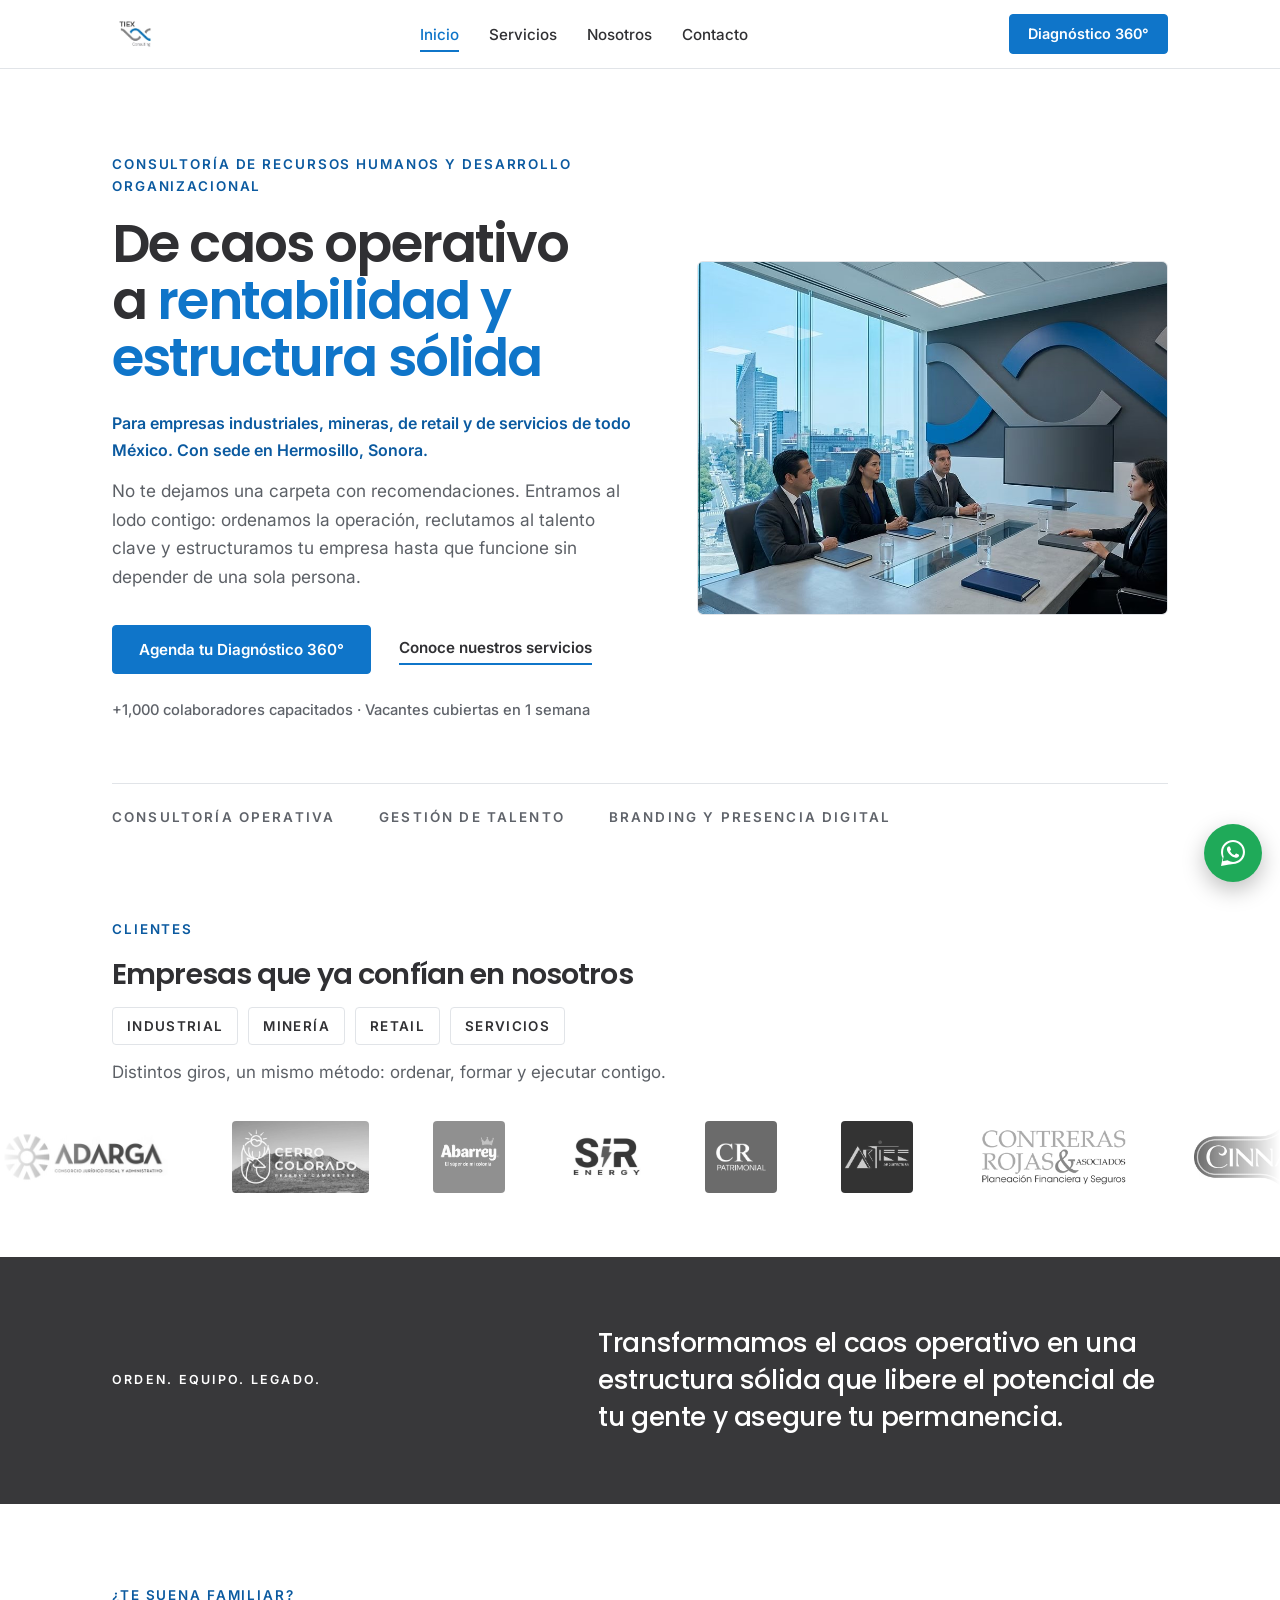
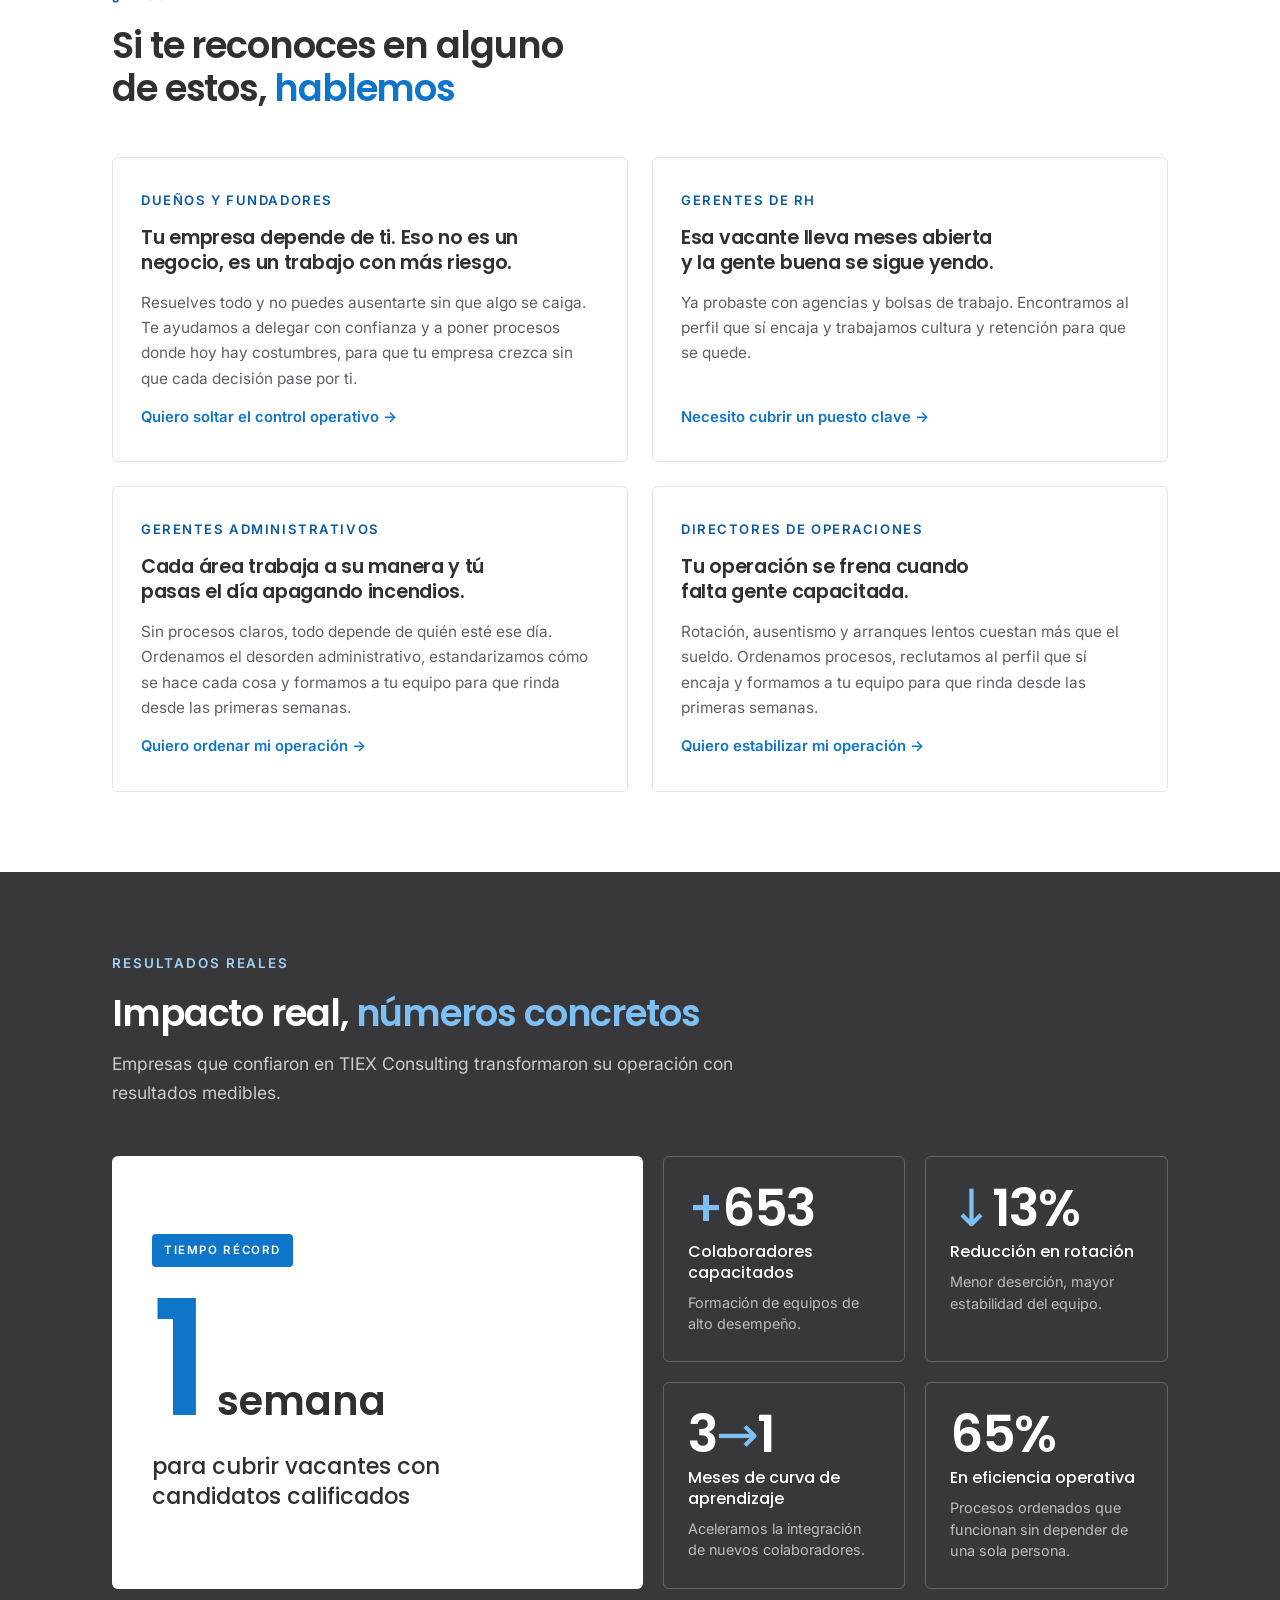
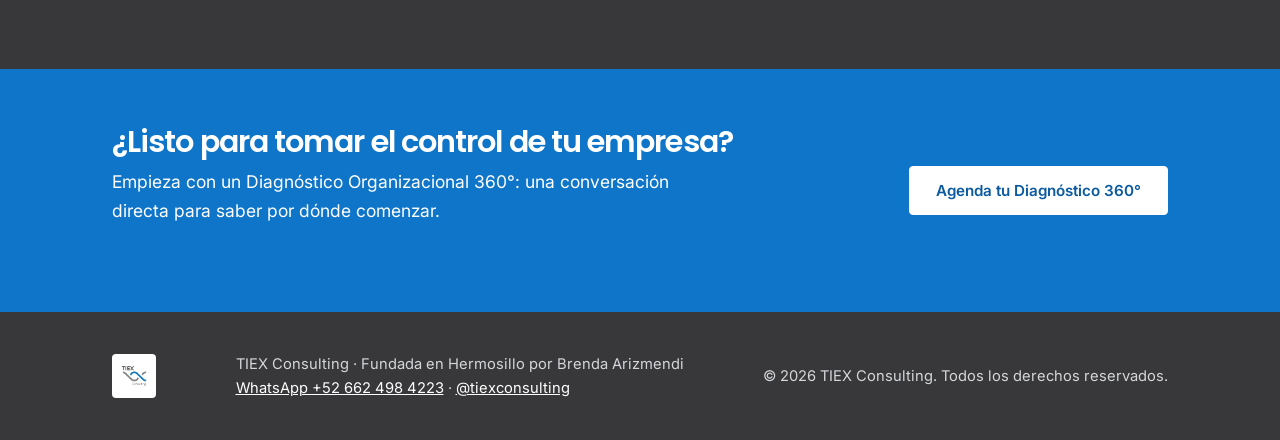
==== index.html @ 9720927c "Add files via upload" ====
<!doctype html>
<html lang="es-MX">
<head>
<meta charset="utf-8">
<meta name="viewport" content="width=device-width, initial-scale=1">
<title>Consultoría de Recursos Humanos y Desarrollo Organizacional en Hermosillo | TIEX Consulting</title>
<meta name="description" content="Consultoría en Hermosillo, Sonora: reclutamiento y selección de personal, capacitación, NOM-035 y STPS, y orden operativo. Agenda tu Diagnóstico Organizacional 360°.">
<meta name="theme-color" content="#0f75c9">
<meta property="og:title" content="Consultoría de Recursos Humanos y Desarrollo Organizacional en Hermosillo | TIEX Consulting">
<meta property="og:description" content="Consultoría en Hermosillo, Sonora: reclutamiento y selección de personal, capacitación, NOM-035 y STPS, y orden operativo. Agenda tu Diagnóstico Organizacional 360°.">
<meta property="og:type" content="website">
<meta property="og:image" content="assets/hero.jpg">
<script type="application/ld+json">{"@context": "https://schema.org", "@graph": [{"@type": "ProfessionalService", "name": "TIEX Consulting", "description": "Consultoría de recursos humanos y desarrollo organizacional: reclutamiento y selección de personal, capacitación, cumplimiento STPS y NOM-035, y orden operativo.", "telephone": "+526624984223", "image": "assets/hero.jpg", "address": {"@type": "PostalAddress", "addressLocality": "Hermosillo", "addressRegion": "Sonora", "addressCountry": "MX"}, "areaServed": {"@type": "Country", "name": "México"}, "founder": {"@type": "Person", "name": "Brenda Arizmendi"}, "sameAs": ["https://www.instagram.com/tiexconsulting/"]}]}</script>
<link rel="icon" type="image/png" href="assets/favicon.png">
<link rel="preconnect" href="https://fonts.googleapis.com">
<link rel="preconnect" href="https://fonts.gstatic.com" crossorigin>
<link href="https://fonts.googleapis.com/css2?family=Inter:wght@400;500;600&family=Poppins:wght@500;600&display=swap" rel="stylesheet">
<link rel="stylesheet" href="assets/styles.css">
</head>
<body>
<header>
  <div class="wrap nav">
    <a class="brand" href="index.html" aria-label="TIEX Consulting, inicio"><img src="assets/logo.png" alt="TIEX Consulting" width="50" height="50"></a>
    <ul id="menu">
      <li><a href="index.html" aria-current="page">Inicio</a></li>
      <li><a href="servicios.html">Servicios</a></li>
      <li><a href="nosotros.html">Nosotros</a></li>
      <li><a href="contacto.html">Contacto</a></li>
    </ul>
    <a class="btn btn-primary btn-sm" href="servicios.html#diagnostico">Diagnóstico 360°</a>
    <button class="menu-btn" id="menuBtn" aria-label="Abrir menú" aria-expanded="false" aria-controls="menu"><span></span><span></span><span></span></button>
  </div>
</header>

<main>
<section class="hero" aria-labelledby="h-hero">
  <div class="wrap hero-grid">
    <div class="hero-copy reveal">
      <span class="eyebrow">Consultoría de Recursos Humanos y desarrollo organizacional</span>
      <h1 id="h-hero">De caos operativo a <span class="blue">rentabilidad y estructura sólida</span></h1>
      <p class="hero-for">Para empresas industriales, mineras, de retail y de servicios de todo México. Con sede en Hermosillo, Sonora.</p>
      <p class="sub">No te dejamos una carpeta con recomendaciones. Entramos al lodo contigo: ordenamos la operación, reclutamos al talento clave y estructuramos tu empresa hasta que funcione sin depender de una sola persona.</p>
      <div class="hero-actions">
        <a class="btn btn-primary" href="contacto.html">Agenda tu Diagnóstico 360°</a>
        <a class="link" href="servicios.html">Conoce nuestros servicios</a>
      </div>
      <p class="hero-note">+1,000 colaboradores capacitados · Vacantes cubiertas en 1 semana</p>
    </div>
    <div class="hero-img reveal"><img src="assets/hero.jpg" alt="Equipo directivo en una sala de juntas con el logotipo de TIEX en la pared" width="1200" height="900" fetchpriority="high"></div>
  </div>
  <div class="wrap">
    <ul class="hero-tabs" aria-label="Áreas de trabajo"><li>Consultoría operativa</li><li>Gestión de talento</li><li>Branding y presencia digital</li></ul>
  </div>
</section>

<section class="clients" id="proyectos" aria-labelledby="h-clients">
  <div class="wrap">
    <div class="section-head reveal"><span class="eyebrow">Clientes</span><h2 id="h-clients">Empresas que ya confían en nosotros</h2><ul class="sectors" aria-label="Giros que atendemos"><li>Industrial</li><li>Minería</li><li>Retail</li><li>Servicios</li></ul><p class="lead">Distintos giros, un mismo método: ordenar, formar y ejecutar contigo.</p></div>
  </div>
  <div class="marquee reveal" aria-label="Logotipos de clientes">
    <div class="track">
      <!-- grupo 1 -->
      <img src="assets/cliente-adarga.png" alt="Adarga, Consorcio Jurídico Fiscal y Administrativo" loading="lazy">
      <img src="assets/cliente-cerro-colorado.jpg" alt="Cerro Colorado, Reserva Campestre" loading="lazy">
      <img src="assets/cliente-abarrey.png" alt="Abarrey, el súper de mi colonia" loading="lazy">
      <img src="assets/cliente-sir-energy.png" alt="SIR Energy" loading="lazy">
      <img src="assets/cliente-cr-patrimonial.jpg" alt="CR Patrimonial" loading="lazy">
      <img src="assets/cliente-artee.png" alt="Artee Arquitectura" loading="lazy">
      <img src="assets/cliente-contreras-rojas.png" alt="Contreras Rojas & Asociados" loading="lazy">
      <img src="assets/cliente-cinnabon.png" alt="Cinnabon" loading="lazy">
      <img src="assets/cliente-lyf-ingenieria.png" alt="LYF Ingeniería" loading="lazy">
      <img src="assets/cliente-kio-spa.png" alt="Kio Spa, Salud y Belleza" loading="lazy">
      <img src="assets/cliente-coparmex.png" alt="Coparmex" loading="lazy">
      <img src="assets/cliente-medy-co.jpg" alt="Medy Co., suministros de medicina estética" loading="lazy">
      <img src="assets/cliente-calote.png" alt="Calote Ferretería" loading="lazy">
      <img src="assets/cliente-reaclima.png" alt="Reaclima" loading="lazy">
      <!-- grupo 2 (repetido para el desplazamiento continuo) -->
      <img src="assets/cliente-adarga.png" alt="" aria-hidden="true" loading="lazy">
      <img src="assets/cliente-cerro-colorado.jpg" alt="" aria-hidden="true" loading="lazy">
      <img src="assets/cliente-abarrey.png" alt="" aria-hidden="true" loading="lazy">
      <img src="assets/cliente-sir-energy.png" alt="" aria-hidden="true" loading="lazy">
      <img src="assets/cliente-cr-patrimonial.jpg" alt="" aria-hidden="true" loading="lazy">
      <img src="assets/cliente-artee.png" alt="" aria-hidden="true" loading="lazy">
      <img src="assets/cliente-contreras-rojas.png" alt="" aria-hidden="true" loading="lazy">
      <img src="assets/cliente-cinnabon.png" alt="" aria-hidden="true" loading="lazy">
      <img src="assets/cliente-lyf-ingenieria.png" alt="" aria-hidden="true" loading="lazy">
      <img src="assets/cliente-kio-spa.png" alt="" aria-hidden="true" loading="lazy">
      <img src="assets/cliente-coparmex.png" alt="" aria-hidden="true" loading="lazy">
      <img src="assets/cliente-medy-co.jpg" alt="" aria-hidden="true" loading="lazy">
      <img src="assets/cliente-calote.png" alt="" aria-hidden="true" loading="lazy">
      <img src="assets/cliente-reaclima.png" alt="" aria-hidden="true" loading="lazy">
    </div>
  </div>
</section>

<section class="band" aria-label="Propuesta">
  <div class="wrap band-grid reveal">
    <span class="band-label">Orden. Equipo. Legado.</span>
    <p>Transformamos el caos operativo en una estructura sólida que libere el potencial de tu gente y asegure tu permanencia.</p>
  </div>
</section>

<section class="interest" id="perfiles" aria-labelledby="h-int">
  <div class="wrap">
    <div class="section-head reveal">
      <span class="eyebrow">¿Te suena familiar?</span>
      <h2 id="h-int">Si te reconoces en alguno de estos, <span class="blue">hablemos</span></h2>
    </div>
    <div class="persona-grid">
      <article class="persona reveal">
        <span class="tag">Dueños y fundadores</span>
        <h3>Tu empresa depende de ti. Eso no es un negocio, es un trabajo con más riesgo.</h3>
        <p>Resuelves todo y no puedes ausentarte sin que algo se caiga. Te ayudamos a delegar con confianza y a poner procesos donde hoy hay costumbres, para que tu empresa crezca sin que cada decisión pase por ti.</p>
        <a class="more" href="contacto.html">Quiero soltar el control operativo <span aria-hidden="true">→</span></a>
      </article>
      <article class="persona reveal">
        <span class="tag">Gerentes de RH</span>
        <h3>Esa vacante lleva meses abierta y la gente buena se sigue yendo.</h3>
        <p>Ya probaste con agencias y bolsas de trabajo. Encontramos al perfil que sí encaja y trabajamos cultura y retención para que se quede.</p>
        <a class="more" href="contacto.html">Necesito cubrir un puesto clave <span aria-hidden="true">→</span></a>
      </article>
      <article class="persona reveal">
        <span class="tag">Gerentes administrativos</span>
        <h3>Cada área trabaja a su manera y tú pasas el día apagando incendios.</h3>
        <p>Sin procesos claros, todo depende de quién esté ese día. Ordenamos el desorden administrativo, estandarizamos cómo se hace cada cosa y formamos a tu equipo para que rinda desde las primeras semanas.</p>
        <a class="more" href="contacto.html">Quiero ordenar mi operación <span aria-hidden="true">→</span></a>
      </article>
      <article class="persona reveal">
        <span class="tag">Directores de operaciones</span>
        <h3>Tu operación se frena cuando falta gente capacitada.</h3>
        <p>Rotación, ausentismo y arranques lentos cuestan más que el sueldo. Ordenamos procesos, reclutamos al perfil que sí encaja y formamos a tu equipo para que rinda desde las primeras semanas.</p>
        <a class="more" href="contacto.html">Quiero estabilizar mi operación <span aria-hidden="true">→</span></a>
      </article>
    </div>
  </div>
</section>

<section class="impact" id="resultados" aria-labelledby="h-res">
  <div class="wrap">
    <div class="section-head reveal">
      <span class="eyebrow">Resultados reales</span>
      <h2 id="h-res">Impacto real, <span class="hl">números concretos</span></h2>
      <p>Empresas que confiaron en TIEX Consulting transformaron su operación con resultados medibles.</p>
    </div>
    <div class="impact-grid">
      <article class="kpi-hero reveal">
        <span class="badge">Tiempo récord</span>
        <div class="kpi-big"><span class="n">1</span><span class="u">semana</span></div>
        <p class="kpi-lbl">para cubrir vacantes con candidatos calificados</p>
      </article>
      <div class="kpi-side">
        <article class="kpi reveal"><div class="num"><span class="pre" aria-hidden="true">+</span><span class="count" data-to="1000" data-sep="1">1,000</span></div><div class="lbl">Colaboradores capacitados</div><div class="sub">Formación de equipos de alto desempeño.</div></article>
        <article class="kpi reveal"><div class="num"><span class="pre" aria-hidden="true">↓</span><span class="count" data-to="20">20</span>%</div><div class="lbl">Reducción en rotación</div><div class="sub">Menor deserción, mayor estabilidad del equipo.</div></article>
        <article class="kpi reveal"><div class="num">3<span class="pre" aria-hidden="true">→</span>1</div><div class="lbl">Meses de curva de aprendizaje</div><div class="sub">Aceleramos la integración de nuevos colaboradores.</div></article>
        <article class="kpi reveal"><div class="num"><span class="count" data-to="100">100</span>%</div><div class="lbl">En eficiencia operativa</div><div class="sub">Procesos ordenados que funcionan sin depender de una sola persona.</div></article>
      </div>
    </div>
  </div>
</section>

<!-- CIERRE -->
<section class="cta cta-strip" aria-labelledby="h-strip">
  <div class="wrap">
    <div><h2 id="h-strip">¿Listo para tomar el control de tu empresa?</h2><p>Empieza con un Diagnóstico Organizacional 360°: una conversación directa para saber por dónde comenzar.</p></div>
    <a class="btn" href="contacto.html">Agenda tu Diagnóstico 360°</a>
  </div>
</section>

</main>

<footer class="site">
  <div class="wrap foot">
    <img src="assets/logo.png" alt="TIEX Consulting" width="46" height="46">
    <p>TIEX Consulting · Fundada en Hermosillo por Brenda Arizmendi<br><a href="https://wa.me/526624984223?text=Hola%2C%20me%20gustar%C3%ADa%20agendar%20un%20Diagn%C3%B3stico%20Organizacional%20360%C2%B0%20para%20mi%20empresa." target="_blank" rel="noopener">WhatsApp +52 662 498 4223</a> · <a href="https://www.instagram.com/tiexconsulting/" target="_blank" rel="noopener">@tiexconsulting</a></p>
    <p>© <span id="yr">2026</span> TIEX Consulting. Todos los derechos reservados.</p>
  </div>
</footer>
<a class="wa-fab" href="https://wa.me/526624984223?text=Hola%2C%20me%20gustar%C3%ADa%20agendar%20un%20Diagn%C3%B3stico%20Organizacional%20360%C2%B0%20para%20mi%20empresa." target="_blank" rel="noopener" aria-label="Escríbenos por WhatsApp">
  <svg viewBox="0 0 32 32" aria-hidden="true"><path fill="#fff" d="M16.03 3C9.4 3 4.02 8.37 4.02 15c0 2.12.55 4.18 1.6 6L4 29l8.2-1.58A12 12 0 0 0 16.03 27C22.66 27 28 21.63 28 15S22.66 3 16.03 3Zm0 21.9c-1.8 0-3.56-.49-5.1-1.4l-.37-.22-4.87.94.98-4.74-.24-.39A9.84 9.84 0 0 1 6.1 15c0-5.46 4.46-9.9 9.93-9.9 5.46 0 9.9 4.44 9.9 9.9s-4.44 9.9-9.9 9.9Zm5.44-7.4c-.3-.15-1.77-.87-2.04-.97-.27-.1-.47-.15-.67.15-.2.3-.77.97-.94 1.17-.17.2-.35.22-.65.07-.3-.15-1.27-.47-2.42-1.5-.9-.8-1.5-1.78-1.67-2.08-.17-.3-.02-.46.13-.61.14-.13.3-.35.45-.52.15-.17.2-.3.3-.5.1-.2.05-.37-.03-.52-.07-.15-.67-1.62-.92-2.22-.24-.58-.49-.5-.67-.51h-.57c-.2 0-.52.07-.8.37-.27.3-1.04 1.02-1.04 2.48 0 1.46 1.07 2.88 1.22 3.08.15.2 2.1 3.2 5.08 4.49.71.3 1.26.49 1.7.63.71.22 1.36.19 1.87.12.57-.08 1.77-.72 2.02-1.42.25-.7.25-1.3.17-1.42-.07-.12-.27-.2-.57-.35Z"/></svg>
</a>
<script src="assets/main.js"></script>
</body>
</html>
---- assets/styles.css ----
:root{
  --blue:#0f75c9; --blue-dark:#0b5aa0; --blue-soft:#e6f2fc;
  --ink:#303033; --text:#5c6066; --muted:#5f636a;
  --charcoal:#38383a; --gray:#f2f3f3; --line:#e1e4e8; --bg:#fff;
  --radius:6px; --max:1120px;
  --head:'Poppins',system-ui,-apple-system,'Segoe UI',Roboto,sans-serif;
  --body:'Inter',system-ui,-apple-system,'Segoe UI',Roboto,sans-serif;
}
*{box-sizing:border-box}
html{scroll-behavior:smooth;scroll-padding-top:84px}
body{margin:0;font-family:var(--body);color:var(--text);background:var(--bg);line-height:1.65;font-size:17.5px;-webkit-font-smoothing:antialiased}
img{max-width:100%;display:block}
a{color:inherit}
h1,h2,h3,h4{font-family:var(--head);color:var(--ink);margin:0;line-height:1.15;font-weight:600;letter-spacing:-.025em;text-wrap:balance}
h1{font-size:clamp(2.1rem,4.4vw,3.3rem);letter-spacing:-.035em;line-height:1.08}
h2{font-size:clamp(1.65rem,3.1vw,2.3rem);letter-spacing:-.03em}
h3{font-size:1.15rem;letter-spacing:-.015em}
p{margin:0}
section{padding:80px 0}
.wrap{max-width:var(--max);margin:0 auto;padding:0 32px}
.blue{color:var(--blue)}
.eyebrow{display:block;font-size:.84rem;font-weight:600;letter-spacing:.14em;text-transform:uppercase;color:var(--blue-dark);margin-bottom:18px}
.lead{font-size:1.06rem;max-width:62ch}
.section-head{max-width:700px;margin:0 0 48px}
.section-head h2{margin-bottom:16px}
.section-head .lead,.section-head p{margin:0}
:focus-visible{outline:3px solid #7cc0f5;outline-offset:3px;border-radius:4px}

/* Buttons */
.btn{display:inline-flex;align-items:center;justify-content:center;gap:8px;font-family:var(--body);font-weight:600;font-size:.95rem;line-height:1;text-decoration:none;padding:16px 26px;border-radius:4px;border:1.5px solid var(--blue);transition:.2s;cursor:pointer}
.btn-primary{background:var(--blue);color:#fff}
.btn-primary:hover{background:var(--blue-dark);border-color:var(--blue-dark)}
.btn-outline{background:transparent;color:var(--blue)}
.btn-outline:hover{background:var(--blue);color:#fff}
.btn-sm{padding:12px 18px;font-size:.9rem}
.link{font-weight:600;font-size:.95rem;color:var(--ink);text-decoration:none;border-bottom:2px solid var(--blue);padding-bottom:3px;transition:.2s}
.link:hover{color:var(--blue)}

/* Header */
header{position:sticky;top:0;z-index:50;background:rgba(255,255,255,.96);backdrop-filter:blur(8px);border-bottom:1px solid var(--line)}
.nav{display:flex;align-items:center;justify-content:space-between;gap:24px;height:68px}
.brand img{height:46px;width:auto}
.nav ul{display:flex;gap:30px;list-style:none;margin:0;padding:0}
.nav ul a{text-decoration:none;font-size:.95rem;font-weight:500;color:var(--ink);padding:6px 0;border-bottom:2px solid transparent;transition:.2s}
.nav ul a:hover{color:var(--blue);border-color:var(--blue)}
.menu-btn{display:none;background:none;border:0;padding:8px;cursor:pointer}
.menu-btn span{display:block;width:26px;height:2px;background:var(--ink);margin:6px 0;transition:.25s}
.menu-btn[aria-expanded="true"] span:nth-child(1){transform:translateY(8px) rotate(45deg)}
.menu-btn[aria-expanded="true"] span:nth-child(2){opacity:0}
.menu-btn[aria-expanded="true"] span:nth-child(3){transform:translateY(-8px) rotate(-45deg)}

/* Hero */
.hero{position:relative;overflow:hidden;padding:0;background:#fff}
.hero::before{content:"";position:absolute;inset:0 0 0 38%;background-image:linear-gradient(rgba(15,117,201,.07) 1px,transparent 1px),linear-gradient(90deg,rgba(15,117,201,.07) 1px,transparent 1px);background-size:44px 44px;-webkit-mask-image:linear-gradient(90deg,transparent,#000 45%);mask-image:linear-gradient(90deg,transparent,#000 45%);pointer-events:none}
.hero .wrap{position:relative}
.hero-grid{display:grid;grid-template-columns:1.05fr .95fr;gap:64px;align-items:center;padding-top:84px;padding-bottom:60px}
.hero-copy h1{margin-bottom:24px}
.hero-copy .sub{max-width:52ch;font-size:1.08rem;margin-bottom:34px}
.hero-actions{display:flex;flex-wrap:wrap;align-items:center;gap:14px 28px}
.hero-note{margin-top:24px;font-size:.92rem;font-weight:500;color:var(--muted);max-width:none}
.hero-img{border-radius:var(--radius);overflow:hidden;border:1px solid var(--line);background:#fff}
.hero-img img{width:100%;height:auto;aspect-ratio:1200/900;object-fit:cover}
.hero-tabs{list-style:none;margin:0;padding:22px 0 34px;display:flex;flex-wrap:wrap;gap:12px 44px;border-top:1px solid var(--line)}
.hero-tabs li{font-size:.84rem;font-weight:600;letter-spacing:.16em;text-transform:uppercase;color:var(--muted)}

/* Band */
.band{background:var(--charcoal);padding:68px 0}
.band-grid{display:grid;grid-template-columns:1fr 1.3fr;gap:48px;align-items:center}
.band-label{font-size:.78rem;font-weight:600;letter-spacing:.18em;text-transform:uppercase;color:#fff}
.band p{font-family:var(--head);font-weight:500;font-size:clamp(1.2rem,2.2vw,1.65rem);line-height:1.4;color:#fff;letter-spacing:-.015em}

/* Personas */
.persona-grid{display:grid;grid-template-columns:repeat(3,1fr);gap:24px}
.persona{display:flex;flex-direction:column;gap:14px;border:1px solid var(--line);border-radius:var(--radius);padding:32px 28px;background:#fff;transition:border-color .2s}
.persona:hover{border-color:var(--blue)}
.persona .tag{font-size:.82rem;font-weight:600;letter-spacing:.12em;text-transform:uppercase;color:var(--blue-dark)}
.persona h3{font-size:1.2rem;line-height:1.3}
.persona p{font-size:.96rem;flex:1}
.persona .more{font-weight:600;font-size:.93rem;color:var(--blue);text-decoration:none}
.persona .more:hover{text-decoration:underline}

/* Pillars */
.pillars{background:var(--gray)}
.pillar-grid{display:grid;grid-template-columns:repeat(3,1fr);gap:24px;align-items:start}
.pillar{background:#fff;border:1px solid var(--line);border-radius:var(--radius);overflow:hidden}
.pillar img{width:100%;height:auto;aspect-ratio:3/2;object-fit:cover}
.pillar-body{padding:26px 26px 14px}
.pillar h3{font-size:1.3rem;margin-bottom:6px;min-height:2.6em}
@media (max-width:980px){.pillar h3{min-height:0}}
.pillar .promise{color:var(--ink);font-weight:500;font-size:.98rem;margin-bottom:14px}
.pdet{border-top:1px solid var(--line)}
.pdet summary{cursor:pointer;list-style:none;padding:16px 0;font-weight:600;font-size:.93rem;color:var(--blue);display:flex;justify-content:space-between;align-items:center}
.pdet summary::-webkit-details-marker{display:none}
.pdet summary::after{content:"+";font-size:1.4rem;font-weight:400;line-height:1}
.pdet[open] summary::after{content:"–"}
.pdet ul{list-style:none;margin:0;padding:0 0 6px}
.pdet li{padding:14px 0;border-top:1px solid var(--line);font-size:.93rem;line-height:1.55}
.pdet li strong{display:block;font-family:var(--head);font-weight:600;font-size:.97rem;color:var(--ink);margin-bottom:2px}
.pillar-cta{margin-top:40px}


/* Diagnóstico 360 */
.diag-grid{display:grid;grid-template-columns:.9fr 1.1fr;gap:56px;align-items:center}
.ice{margin:0;border-radius:var(--radius);overflow:hidden;background:linear-gradient(#e9f0f6 0,#e9f0f6 28%,#0f6fc0 29%,#0a4a86 100%);max-width:460px}
.ice img{width:100%;height:auto;display:block}
.diag-text h3{font-size:clamp(1.5rem,2.6vw,2rem);margin-bottom:22px}
.depth{display:grid;gap:14px}
.depth div{border-left:3px solid var(--blue);padding:4px 0 4px 20px}
.depth strong{display:block;font-family:var(--head);font-weight:600;color:var(--ink);font-size:1.08rem}
.depth div+div{border-color:var(--charcoal)}
.areas-title{margin:56px 0 24px;font-size:.84rem;font-weight:600;letter-spacing:.2em;text-transform:uppercase;color:var(--ink)}
.areas{display:grid;grid-template-columns:repeat(3,1fr);gap:20px}
.area{border:1px solid var(--line);border-radius:var(--radius);padding:26px 24px;background:#fff;display:flex;flex-direction:column;gap:8px}
.area .no{font-family:var(--head);font-weight:600;font-size:.9rem;letter-spacing:.1em;color:var(--blue-dark)}
.area h3{font-size:1.1rem}
.area p{font-size:.94rem}
.area.key{background:var(--blue);border-color:var(--blue)}
.area.key .no,.area.key h3,.area.key p{color:#fff}
.diag-cta{margin-top:48px;background:var(--charcoal);border-radius:var(--radius);padding:36px 40px;display:flex;flex-wrap:wrap;gap:24px 40px;align-items:center;justify-content:space-between}
.diag-cta h3{color:#fff;font-size:clamp(1.2rem,2.2vw,1.6rem);margin-bottom:6px}
.diag-cta p{color:#c9ccd0;font-size:.95rem;max-width:56ch}
@media (max-width:980px){.diag-grid{grid-template-columns:1fr;gap:32px}.ice{margin:0 auto}.areas{grid-template-columns:1fr 1fr}.diag-cta{padding:28px 24px}}
@media (max-width:560px){.areas{grid-template-columns:1fr}.areas-title{margin-top:44px}}


/* Hero for / sectors / form */
.hero-for{font-weight:600;color:var(--blue-dark);font-size:1rem;margin-bottom:14px}
.sectors{list-style:none;margin:0 0 14px;padding:0;display:flex;flex-wrap:wrap;gap:10px}
.sectors li{border:1px solid var(--line);border-radius:4px;padding:7px 14px;font-size:.84rem;font-weight:600;letter-spacing:.1em;text-transform:uppercase;color:var(--ink)}
.persona-grid{grid-template-columns:repeat(2,1fr)}
.cta-sub{color:#fff;font-size:1.1rem;margin:30px 0 12px}
.cta-list{margin:0 0 22px;padding-left:18px;display:grid;gap:10px;color:#fff}
.cta .cta-close{margin-top:4px}
.form-card{background:#fff;border-radius:var(--radius);padding:34px 32px;color:var(--text)}
.form-card h3{font-size:1.3rem;margin-bottom:6px}
.cta .form-card p{color:var(--text)}
.form-sub{margin-bottom:20px;font-size:.95rem}
.f{margin-bottom:14px;min-width:0}
.f label{display:block;font-size:.88rem;font-weight:600;color:var(--ink);margin-bottom:6px}
.f input,.f select,.f textarea{width:100%;font:inherit;font-size:16px;color:var(--ink);background:#fff;border:1.5px solid #c4c8cd;border-radius:4px;padding:12px 14px}
.f textarea{resize:vertical}
.f input:focus,.f select:focus,.f textarea:focus{outline:3px solid #7cc0f5;outline-offset:1px;border-color:var(--blue)}
.f-row{display:grid;grid-template-columns:1fr 1fr;gap:14px}
.f-err{color:#b3261e;font-size:.9rem;font-weight:600;margin:0 0 12px}
.form-card .btn{width:100%}
.cta .form-card .btn{background:var(--blue);color:#fff;border-color:var(--blue)}
.cta .form-card .btn:hover{background:var(--blue-dark);border-color:var(--blue-dark)}
.f-note{margin-top:14px;font-size:.85rem;color:var(--muted)}
.cta .form-card .f-note{color:var(--muted)}
.cta .form-card .f-note a{color:var(--blue-dark);font-weight:600}
@media (max-width:560px){.f-row{grid-template-columns:1fr}.form-card{padding:26px 20px}}


/* FAQ */
.faq-list{max-width:820px;border-top:1px solid var(--line)}
.faq-i{border-bottom:1px solid var(--line)}
.faq-i summary{cursor:pointer;list-style:none;padding:20px 0;font-family:var(--head);font-weight:600;font-size:1.05rem;color:var(--ink);display:flex;justify-content:space-between;gap:20px;align-items:center}
.faq-i summary::-webkit-details-marker{display:none}
.faq-i summary::after{content:"+";font-size:1.5rem;font-weight:400;color:var(--blue);flex:none;line-height:1}
.faq-i[open] summary::after{content:"–"}
.faq-i p{padding:0 40px 22px 0;max-width:68ch}


/* Recorte */
.press-strip{margin-top:28px;display:grid;grid-template-columns:1fr 1.2fr auto;gap:28px;align-items:center;border-top:1px solid var(--line);padding-top:28px}
.press-strip h3{font-size:1.25rem}
.press-strip .eyebrow{margin-bottom:8px}
.press-strip .press-quote{margin:0;font-size:1rem}
.cycle{grid-template-columns:1fr}
.cycle-fig svg{max-width:560px}
.philo .founder{margin:26px 0 18px}
.philo-quote{margin-bottom:20px}
.faq{background:var(--gray)}
@media (max-width:980px){.press-strip{grid-template-columns:1fr;gap:16px}}

/* Impact */
.impact{background:var(--charcoal)}
.impact .eyebrow{color:#9fd2f8}
.impact h2{color:#fff}
.impact .hl{color:#7cc0f5}
.impact .section-head p{color:#c9ccd0}
.impact-grid{display:grid;grid-template-columns:1.05fr 1fr;gap:20px;align-items:stretch}
.kpi-hero{background:#fff;border-radius:var(--radius);padding:44px 40px;display:flex;flex-direction:column;justify-content:center;gap:8px}
.badge{align-self:flex-start;background:var(--blue);color:#fff;font-size:.72rem;letter-spacing:.14em;text-transform:uppercase;font-weight:600;padding:7px 12px;border-radius:4px;margin-bottom:12px}
.kpi-big{display:flex;align-items:baseline;gap:16px;line-height:.9}
.kpi-hero .n{font-family:var(--head);font-weight:600;font-size:clamp(6.5rem,15vw,10rem);color:var(--blue);letter-spacing:-.05em}
.kpi-hero .u{font-family:var(--head);font-weight:600;font-size:clamp(1.8rem,3.4vw,2.5rem);color:var(--ink)}
.kpi-lbl{font-family:var(--head);font-weight:500;font-size:clamp(1.1rem,1.9vw,1.4rem);color:var(--ink);line-height:1.35;max-width:22ch;margin-top:12px}
.kpi-side{display:grid;grid-template-columns:1fr 1fr;gap:20px}
.kpi{border:1px solid rgba(255,255,255,.22);border-radius:var(--radius);padding:26px 24px;display:flex;flex-direction:column;gap:8px;min-width:0}
.kpi .num{font-family:var(--head);font-weight:600;font-size:clamp(2.3rem,4vw,3.2rem);color:#fff;line-height:1;white-space:nowrap;letter-spacing:-.03em}
.kpi .pre{color:#7cc0f5;font-weight:500}
.kpi .lbl{font-family:var(--head);font-weight:500;color:#fff;font-size:1rem;line-height:1.3}
.kpi .sub{font-size:.9rem;color:#b9bdc2;line-height:1.5}

/* Clients */
.clients{padding:56px 0 64px}
.clients .section-head{margin-bottom:34px}
.clients h2{font-size:clamp(1.4rem,2.4vw,1.8rem)}
.marquee{overflow:hidden;mask-image:linear-gradient(90deg,transparent,#000 8%,#000 92%,transparent);-webkit-mask-image:linear-gradient(90deg,transparent,#000 8%,#000 92%,transparent)}
.track{display:flex;gap:64px;align-items:center;width:max-content;animation:scroll 60s linear infinite}
.marquee:hover .track{animation-play-state:paused}
.track img{height:72px;width:auto;max-width:170px;object-fit:contain;border-radius:4px;filter:grayscale(1);opacity:.8;transition:.25s}
.track img:hover{filter:none;opacity:1}
@keyframes scroll{to{transform:translateX(-50%)}}

/* Reviews */
.reviews{background:var(--gray)}
.review-grid{display:grid;grid-template-columns:1.4fr 1fr;gap:24px;align-items:stretch}
.review{margin:0;background:#fff;border:1px solid var(--line);border-radius:var(--radius);padding:36px 36px 30px;display:flex;flex-direction:column;gap:24px;min-width:0}
.review::before{content:"\201C";font-family:var(--head);font-weight:600;font-size:5rem;line-height:.55;height:32px;color:#b9dcf6}
.rv-text{flex:1;font-family:var(--head);font-weight:500;font-size:clamp(1.05rem,1.8vw,1.25rem);line-height:1.55;color:var(--ink);letter-spacing:-.01em}
.review.short .rv-text{font-size:clamp(1.5rem,2.6vw,2rem);line-height:1.25}
.review figcaption{display:flex;align-items:center;gap:14px;padding-top:20px;border-top:1px solid var(--line)}
.rv-av{flex:none;width:44px;height:44px;border-radius:50%;background:var(--blue);color:#fff;display:grid;place-items:center;font-family:var(--head);font-weight:600;font-size:.85rem}
.rv-av.alt{background:var(--charcoal)}
.rv-who strong{font-family:var(--head);font-weight:600;font-size:.97rem;color:var(--ink)}
.rv-who a{color:var(--blue);text-decoration:none;border-bottom:2px solid #b9dcf6;transition:.2s}
.rv-who a:hover{border-color:var(--blue)}

/* Press */
.press{padding:80px 0}
.press-card{display:grid;grid-template-columns:.8fr 1.2fr;gap:56px;align-items:center;background:var(--gray);border-radius:var(--radius);padding:48px 52px}
.press-label h2{font-size:clamp(1.5rem,2.8vw,2.1rem)}
.press-meta{font-size:.84rem;letter-spacing:.12em;text-transform:uppercase;color:var(--muted);font-weight:600;margin-bottom:10px}
.press-body h3{font-size:1.35rem;margin-bottom:12px}
.press-body>p:not(.press-meta){margin-bottom:20px}
.press-quote{margin:0 0 26px;padding:2px 0 2px 20px;border-left:3px solid var(--blue);font-family:var(--head);font-weight:500;font-size:1.1rem;line-height:1.45;color:var(--ink)}
.press-quote cite{display:block;font-family:var(--body);font-style:normal;font-weight:400;font-size:.9rem;color:var(--muted);margin-top:8px}

/* Process */
.process{background:var(--gray)}
.cycle{display:grid;grid-template-columns:minmax(0,1.05fr) minmax(0,.95fr);gap:56px;align-items:center}
.cycle-fig{margin:0}
.cycle-fig svg{display:block;width:100%;height:auto;max-width:640px;margin:0 auto;font-family:var(--head)}
.cycle-list{list-style:none;margin:0;padding:0;display:grid;gap:12px}
.cycle-list li{display:flex;gap:16px;align-items:flex-start;background:#fff;border:1px solid var(--line);border-radius:var(--radius);padding:18px 20px}
.cycle-list .chip{flex:none;width:36px;height:36px;border-radius:50%;background:var(--c);color:#fff;display:grid;place-items:center;font-family:var(--head);font-weight:600;font-size:.95rem}
.cycle-list h3{font-size:1.1rem;margin-bottom:3px}
.cycle-list p{font-size:.95rem}

/* Philosophy */
.philo-grid{display:grid;grid-template-columns:1.1fr .9fr;gap:64px;align-items:start}
.philo h2{margin-bottom:20px}
.philo .lead+.lead{margin-top:16px}
.philo-quote{margin:0;background:var(--blue);color:#fff;border-radius:var(--radius);padding:44px 40px;position:relative}
.philo-quote::before{content:"\201C";position:absolute;top:8px;left:24px;font-family:var(--head);font-size:5.5rem;font-weight:600;color:rgba(255,255,255,.25);line-height:1}
.philo-quote p{font-family:var(--head);font-weight:500;font-size:1.28rem;line-height:1.45;position:relative;letter-spacing:-.01em}
.philo-quote footer{all:unset;display:flex;align-items:center;gap:14px;margin-top:26px;font-size:.95rem;line-height:1.4;opacity:.95}
.philo-quote footer strong{display:block;font-family:var(--head);font-weight:600;font-size:1.02rem}
.philo-quote .avatar{width:60px;height:60px;border-radius:50%;object-fit:cover;object-position:center top;border:2px solid rgba(255,255,255,.65);flex:none}

/* About */
.about{background:var(--gray)}
.about-grid{display:grid;grid-template-columns:1fr 1fr;gap:64px;align-items:start}
.about h2{margin-bottom:6px}
.about p{margin-bottom:16px}
.founder{display:flex;align-items:center;gap:20px;margin:20px 0 22px}
.founder img{width:132px;height:auto;aspect-ratio:2/3;object-fit:cover;border-radius:var(--radius);flex:none}
.founder strong{display:block;font-family:var(--head);font-weight:600;font-size:1.1rem;color:var(--ink);margin-bottom:4px}
.founder span{font-size:.95rem;color:var(--muted);line-height:1.45}
.three{list-style:none;padding:0;margin:20px 0 0;display:grid;gap:12px}
.three li{background:#fff;border:1px solid var(--line);border-radius:var(--radius);padding:18px 20px}
.three strong{color:var(--ink);font-family:var(--head);font-weight:600}

/* CTA */
.cta{background:var(--blue)}
.cta .eyebrow{color:#fff}
.cta-grid{display:grid;grid-template-columns:1.1fr .9fr;gap:64px;align-items:center}
.cta h2{color:#fff;margin-bottom:16px}
.cta p{color:#fff}
.cta h2+p{margin-bottom:30px;max-width:54ch}
.cta .btn{background:#fff;color:var(--blue-dark);border-color:#fff}
.cta .btn:hover{background:var(--blue-soft);border-color:var(--blue-soft)}
.cta .cta-mail{margin-top:22px;font-size:.95rem}
.cta .cta-mail a{color:#fff;font-weight:600}
.cta-box{border-left:1px solid rgba(255,255,255,.4);padding-left:40px}
.cta-box h3{color:#fff;margin-bottom:14px;font-size:1.1rem}
.cta-box ul{margin:0 0 20px;padding-left:18px;display:grid;gap:10px;color:#fff}
.cta .cta-close{font-family:var(--head);font-weight:500;color:#fff;font-size:1.02rem;line-height:1.45;padding-top:18px;border-top:1px solid rgba(255,255,255,.3)}

/* Social */
.social{padding:56px 0}
.social-card{display:flex;align-items:center;gap:24px;flex-wrap:wrap;justify-content:space-between;border-top:1px solid var(--line);padding-top:36px}
.social-card h2{font-size:1.4rem}
.ig{display:inline-flex;align-items:center;gap:12px;text-decoration:none;font-weight:600;color:var(--ink);padding:13px 20px;border:1.5px solid var(--line);border-radius:4px;transition:.2s}
.ig:hover{border-color:var(--blue);color:var(--blue)}
.ig svg{width:24px;height:24px}

/* Footer */
footer.site{background:var(--charcoal);color:#d4d6d9;padding:40px 0;font-size:.92rem}
.foot{display:flex;justify-content:space-between;gap:24px;flex-wrap:wrap;align-items:center}
.foot img{height:44px;width:auto;background:#fff;border-radius:4px;padding:4px}
.foot a{color:#fff}

/* WhatsApp */
.wa-fab{position:fixed;right:max(18px,env(safe-area-inset-right,0px));bottom:calc(18px + env(safe-area-inset-bottom,0px));z-index:70;width:58px;height:58px;border-radius:50%;background:#1faa59;display:grid;place-items:center;box-shadow:0 8px 22px rgba(0,0,0,.25);transition:transform .2s}
.wa-fab:hover{transform:scale(1.07)}
.wa-fab svg{width:32px;height:32px}

/* Reveal */
.reveal{transition:opacity .6s ease,transform .6s ease}
.anim .reveal{opacity:0;transform:translateY(16px)}
.anim .reveal.in{opacity:1;transform:none}
@media (prefers-reduced-motion:reduce){
  .anim .reveal{opacity:1;transform:none;transition:none}
  .track{animation:none}
  html{scroll-behavior:auto}
}

/* Responsive */
@media (max-width:980px){
  section{padding:60px 0}
  .band{padding:52px 0}
  .hero::before{inset:0}
  .hero-grid,.band-grid,.persona-grid,.pillar-grid,.impact-grid,.review-grid,.press-card,.cycle,.philo-grid,.about-grid,.cta-grid{grid-template-columns:1fr}
  .hero-grid{gap:36px;padding-top:48px;padding-bottom:40px}
  .band-grid{gap:18px}
  .kpi-hero{padding:34px 28px}
  .press-card{padding:32px 26px;gap:22px}
  .philo-grid,.about-grid,.cta-grid{gap:36px}
  .cta-box{border-left:0;border-top:1px solid rgba(255,255,255,.4);padding:28px 0 0}
  .cycle{gap:28px}
}
@media (max-width:820px){
  .menu-btn{display:block}
  .nav ul{position:absolute;top:68px;left:0;right:0;background:#fff;border-bottom:1px solid var(--line);flex-direction:column;gap:0;padding:8px 24px 18px;display:none}
  .nav ul.open{display:flex}
  .nav ul a{display:block;padding:14px 0;border-bottom:1px solid var(--line)}
  .nav .btn-sm{display:none}
}
@media (max-width:560px){
  body{font-size:16px}
  .wrap{padding:0 20px}
  .kpi-side{grid-template-columns:1fr}
  .kpi-hero{padding:28px 22px}
  .review{padding:28px 22px}
  .founder img{width:110px}
  .philo-quote{padding:36px 26px}
  .track img{height:56px}
  .hero-tabs{gap:10px 28px}
}

/* Multipágina */
.nav ul a[aria-current="page"]{color:var(--blue);border-color:var(--blue)}
h1.h2s{font-size:clamp(1.65rem,3.1vw,2.3rem);letter-spacing:-.03em;line-height:1.15}
.cta-strip{padding:56px 0}
.cta-strip .wrap{display:flex;flex-wrap:wrap;gap:24px 48px;align-items:center;justify-content:space-between}
.cta-strip h2{font-size:clamp(1.4rem,2.6vw,1.9rem);margin-bottom:8px}
.cta-strip p{max-width:54ch}

.hero::before{display:none}
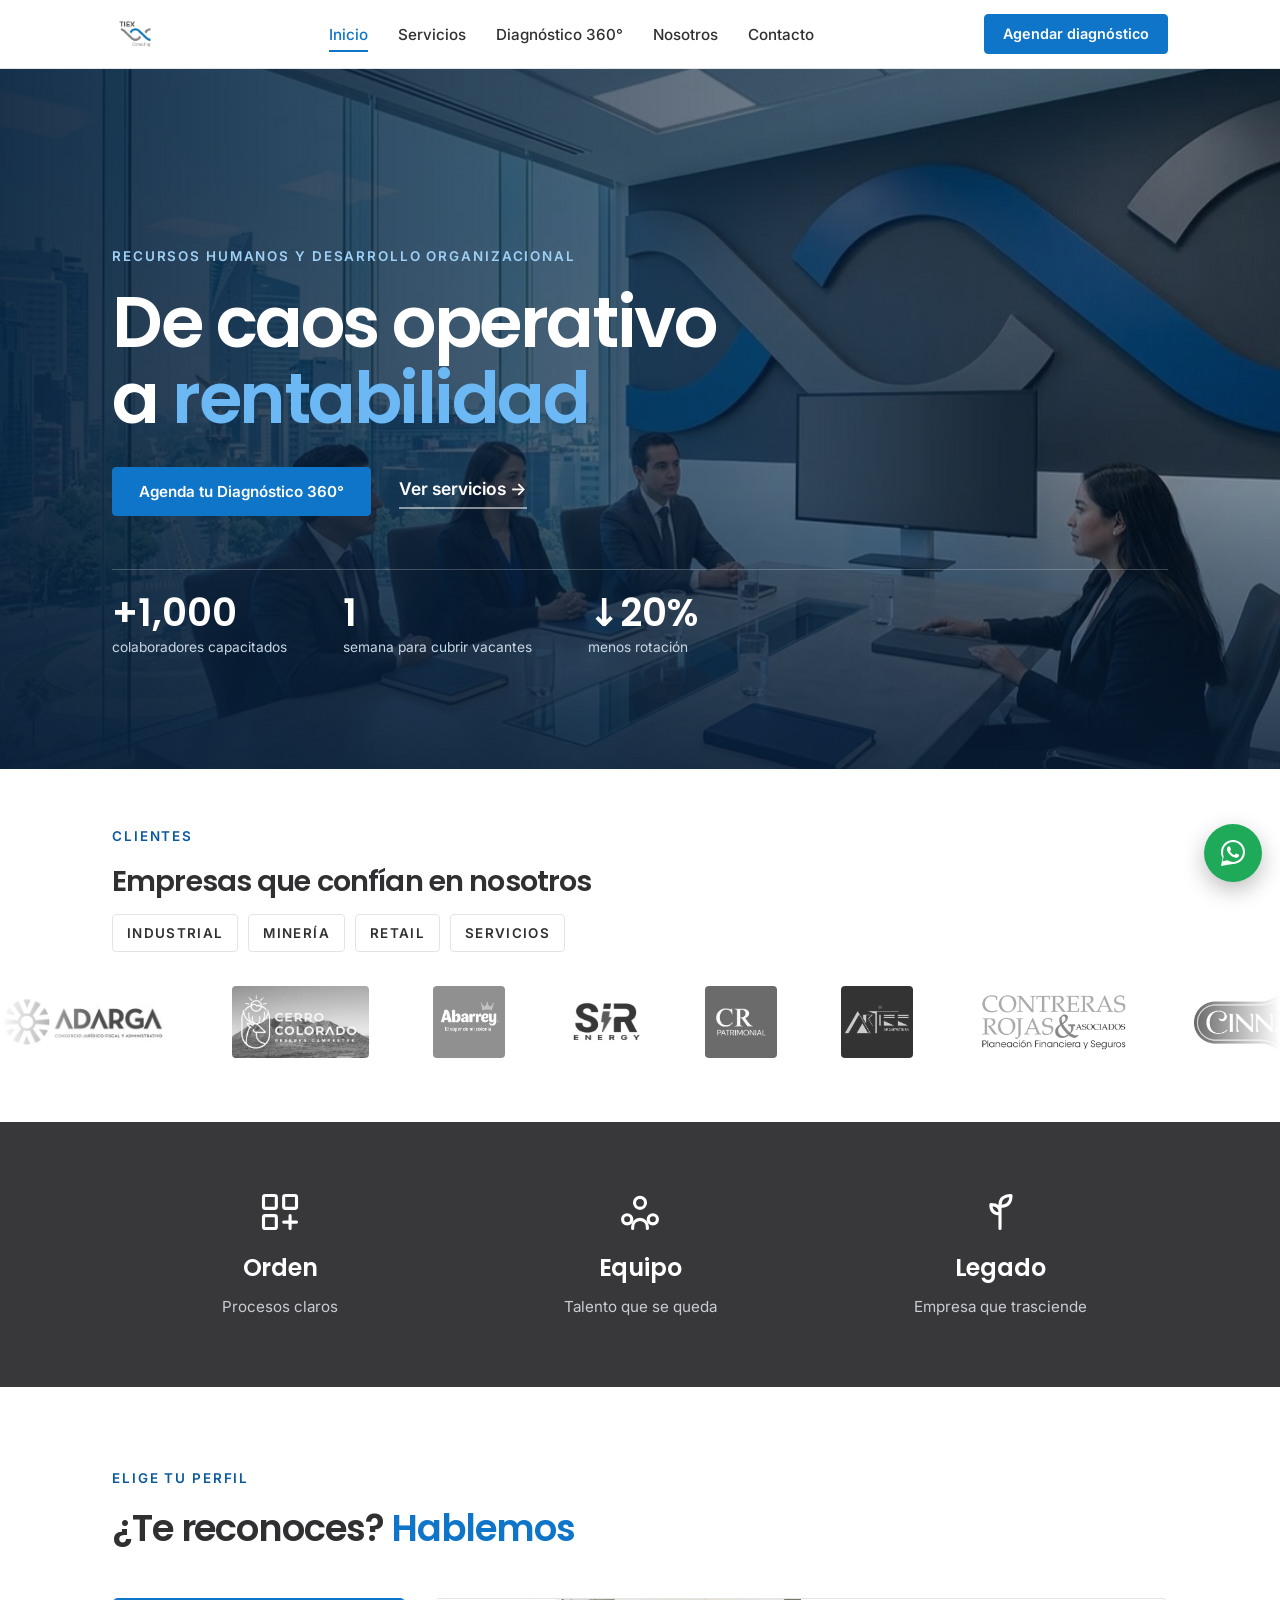
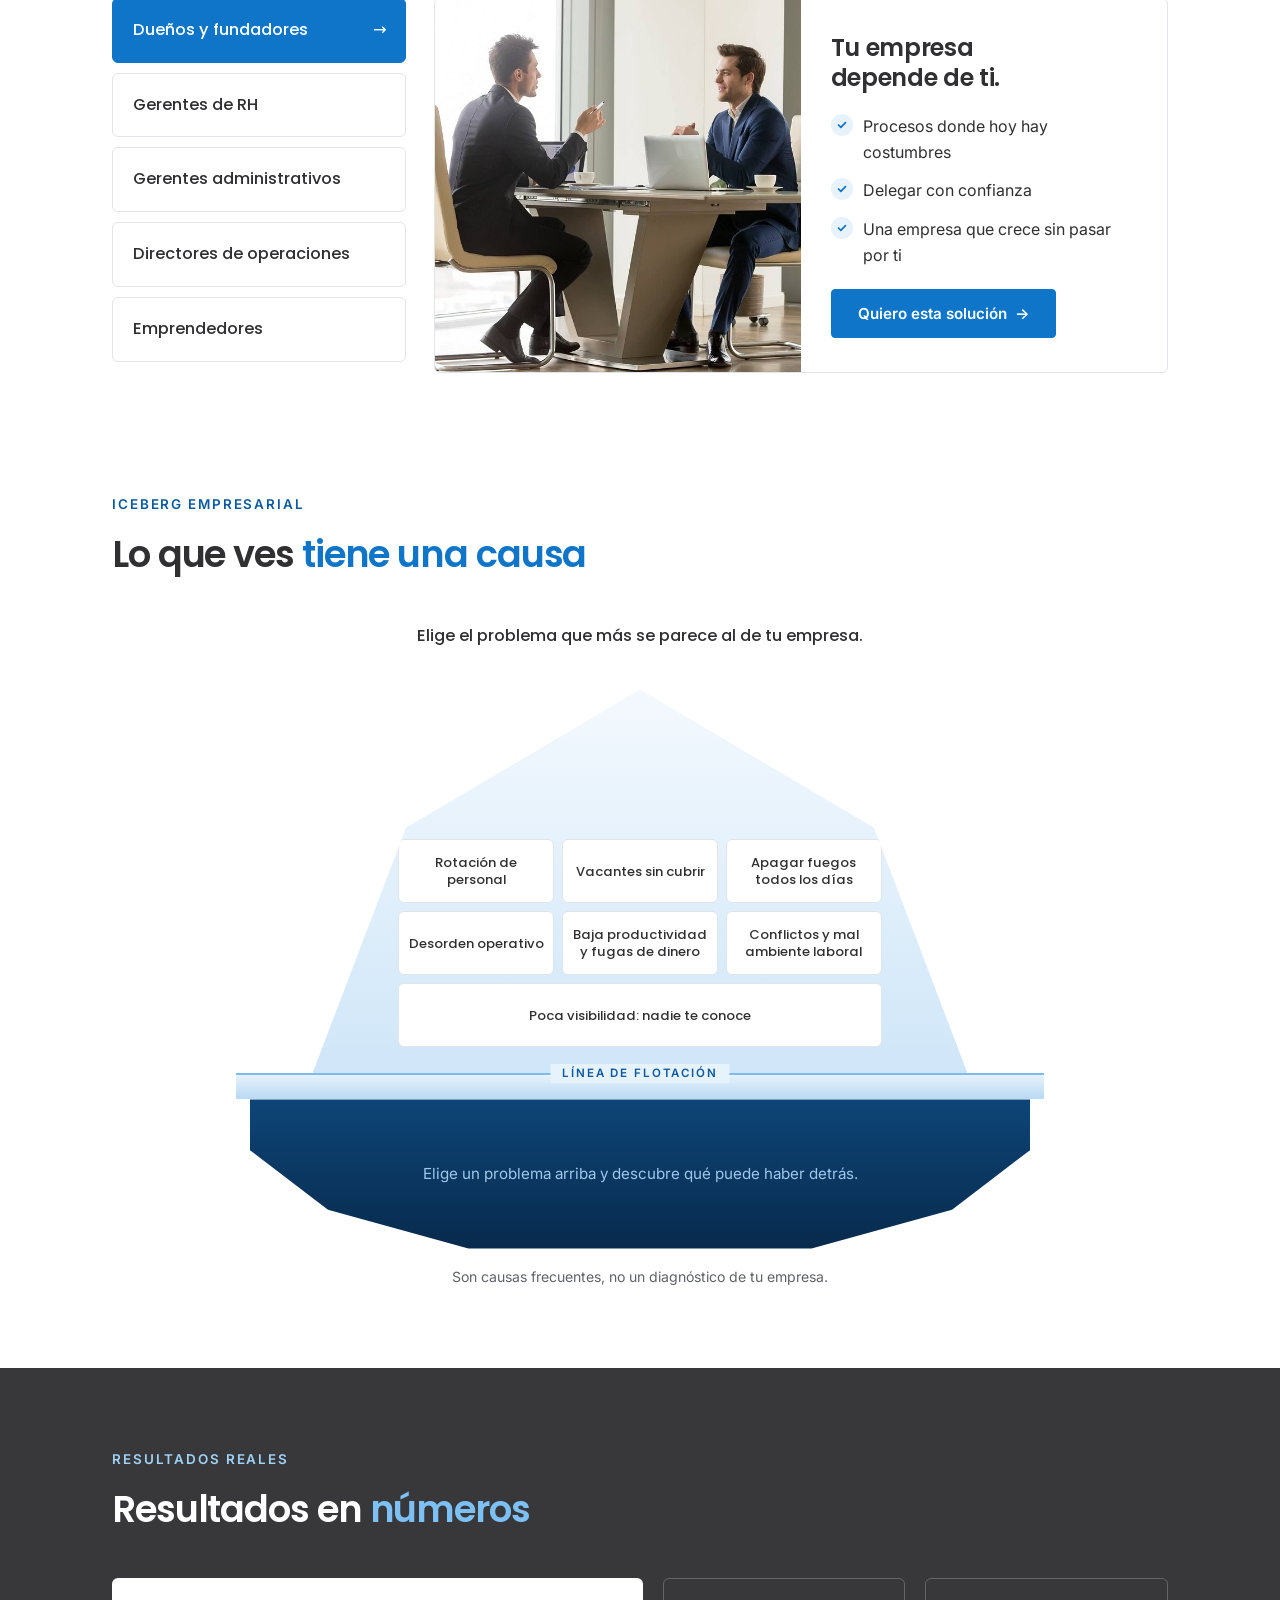
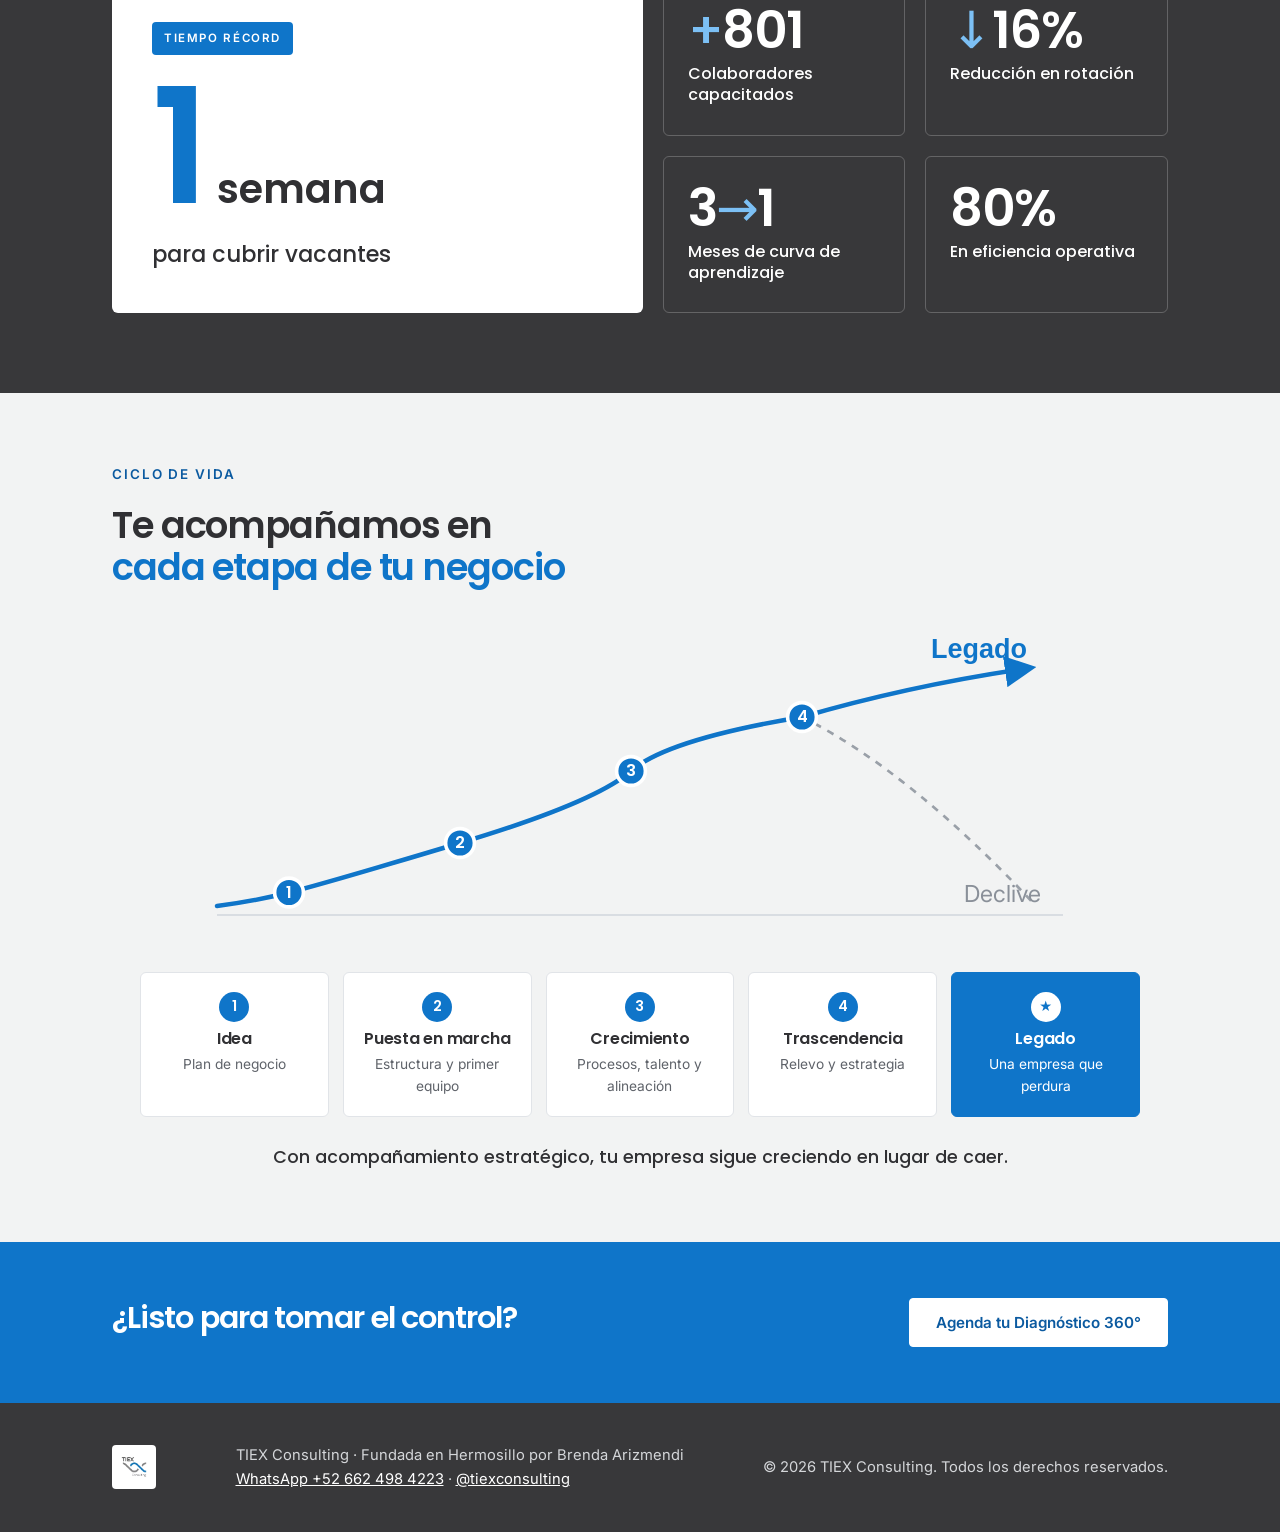
==== commit a344601b: "Add files via upload" ====
--- a/index.html
+++ b/index.html
@@ -24,38 +24,37 @@
     <ul id="menu">
       <li><a href="index.html" aria-current="page">Inicio</a></li>
       <li><a href="servicios.html">Servicios</a></li>
+      <li><a href="diagnostico.html">Diagnóstico 360°</a></li>
       <li><a href="nosotros.html">Nosotros</a></li>
       <li><a href="contacto.html">Contacto</a></li>
     </ul>
-    <a class="btn btn-primary btn-sm" href="servicios.html#diagnostico">Diagnóstico 360°</a>
+    <a class="btn btn-primary btn-sm" href="contacto.html">Agendar diagnóstico</a>
     <button class="menu-btn" id="menuBtn" aria-label="Abrir menú" aria-expanded="false" aria-controls="menu"><span></span><span></span><span></span></button>
   </div>
 </header>
 
 <main>
-<section class="hero" aria-labelledby="h-hero">
-  <div class="wrap hero-grid">
-    <div class="hero-copy reveal">
-      <span class="eyebrow">Consultoría de Recursos Humanos y desarrollo organizacional</span>
-      <h1 id="h-hero">De caos operativo a <span class="blue">rentabilidad y estructura sólida</span></h1>
-      <p class="hero-for">Para empresas industriales, mineras, de retail y de servicios de todo México. Con sede en Hermosillo, Sonora.</p>
-      <p class="sub">No te dejamos una carpeta con recomendaciones. Entramos al lodo contigo: ordenamos la operación, reclutamos al talento clave y estructuramos tu empresa hasta que funcione sin depender de una sola persona.</p>
-      <div class="hero-actions">
-        <a class="btn btn-primary" href="contacto.html">Agenda tu Diagnóstico 360°</a>
-        <a class="link" href="servicios.html">Conoce nuestros servicios</a>
-      </div>
-      <p class="hero-note">+1,000 colaboradores capacitados · Vacantes cubiertas en 1 semana</p>
+<section class="vhero" aria-labelledby="h-hero">
+  <div class="vbg" aria-hidden="true">
+    <img class="vs on" src="assets/hero.jpg" alt="" width="1200" height="900" fetchpriority="high">
+    <img class="vs" src="assets/servicio-operativa.jpg" alt="" width="1200" height="800" loading="lazy">
+    <img class="vs" src="assets/servicio-talento.jpg" alt="" width="1200" height="800" loading="lazy"><img class="vs" src="assets/foto-clase.jpg" alt="" width="1000" height="993" loading="lazy">
+    <video class="vvid" muted loop playsinline preload="metadata" poster="assets/hero.jpg"><source src="assets/hero.mp4" type="video/mp4"></video>
+  </div>
+  <div class="wrap vcontent">
+    <span class="eyebrow">Recursos Humanos y desarrollo organizacional</span>
+    <h1 id="h-hero">De caos operativo a <span class="rot" aria-live="off"><span class="on">rentabilidad</span><span>estructura sólida</span><span>equipos estables</span></span></h1>
+    <div class="hero-actions">
+      <a class="btn btn-primary" href="contacto.html">Agenda tu Diagnóstico 360°</a>
+      <a class="vlink" href="servicios.html">Ver servicios <span aria-hidden="true">→</span></a>
     </div>
-    <div class="hero-img reveal"><img src="assets/hero.jpg" alt="Equipo directivo en una sala de juntas con el logotipo de TIEX en la pared" width="1200" height="900" fetchpriority="high"></div>
   </div>
-  <div class="wrap">
-    <ul class="hero-tabs" aria-label="Áreas de trabajo"><li>Consultoría operativa</li><li>Gestión de talento</li><li>Branding y presencia digital</li></ul>
-  </div>
+  <div class="wrap"><ul class="vstats" aria-label="Resultados"><li><b>+<span class="count" data-to="1000" data-sep="1">1,000</span></b><span>colaboradores capacitados</span></li><li><b>1</b><span>semana para cubrir vacantes</span></li><li><b>↓<span class="count" data-to="20">20</span>%</b><span>menos rotación</span></li></ul></div>
 </section>
 
 <section class="clients" id="proyectos" aria-labelledby="h-clients">
   <div class="wrap">
-    <div class="section-head reveal"><span class="eyebrow">Clientes</span><h2 id="h-clients">Empresas que ya confían en nosotros</h2><ul class="sectors" aria-label="Giros que atendemos"><li>Industrial</li><li>Minería</li><li>Retail</li><li>Servicios</li></ul><p class="lead">Distintos giros, un mismo método: ordenar, formar y ejecutar contigo.</p></div>
+    <div class="section-head reveal"><span class="eyebrow">Clientes</span><h2 id="h-clients">Empresas que confían en nosotros</h2><ul class="sectors" aria-label="Giros que atendemos"><li>Industrial</li><li>Minería</li><li>Retail</li><li>Servicios</li></ul></div>
   </div>
   <div class="marquee reveal" aria-label="Logotipos de clientes">
     <div class="track">
@@ -93,44 +92,38 @@
   </div>
 </section>
 
-<section class="band" aria-label="Propuesta">
-  <div class="wrap band-grid reveal">
-    <span class="band-label">Orden. Equipo. Legado.</span>
-    <p>Transformamos el caos operativo en una estructura sólida que libere el potencial de tu gente y asegure tu permanencia.</p>
-  </div>
-</section>
+<section class="band" aria-label="Propuesta"><div class="wrap"><ul class="trio reveal"><li><svg class="ic" viewBox="0 0 24 24" fill="none" stroke="currentColor" stroke-width="1.7" stroke-linecap="round" stroke-linejoin="round" aria-hidden="true"><rect x="3" y="3" width="7" height="7" rx="1"/><rect x="14" y="3" width="7" height="7" rx="1"/><rect x="3" y="14" width="7" height="7" rx="1"/><path d="M14 17.5h7M17.5 14v7"/></svg><b>Orden</b><span>Procesos claros</span></li><li><svg class="ic" viewBox="0 0 24 24" fill="none" stroke="currentColor" stroke-width="1.7" stroke-linecap="round" stroke-linejoin="round" aria-hidden="true"><circle cx="12" cy="7" r="3"/><circle cx="5" cy="16" r="2.5"/><circle cx="19" cy="16" r="2.5"/><path d="M8 21v-1a4 4 0 0 1 8 0v1"/></svg><b>Equipo</b><span>Talento que se queda</span></li><li><svg class="ic" viewBox="0 0 24 24" fill="none" stroke="currentColor" stroke-width="1.7" stroke-linecap="round" stroke-linejoin="round" aria-hidden="true"><path d="M12 21V8M12 8c0-3 2-5 6-5 0 4-2 6-6 6M12 12c0-2.5-1.8-4-5-4 0 3.5 1.8 5 5 5"/></svg><b>Legado</b><span>Empresa que trasciende</span></li></ul></div></section>
 
 <section class="interest" id="perfiles" aria-labelledby="h-int">
   <div class="wrap">
     <div class="section-head reveal">
-      <span class="eyebrow">¿Te suena familiar?</span>
-      <h2 id="h-int">Si te reconoces en alguno de estos, <span class="blue">hablemos</span></h2>
+      <span class="eyebrow">Elige tu perfil</span>
+      <h2 id="h-int">¿Te reconoces? <span class="blue">Hablemos</span></h2>
     </div>
-    <div class="persona-grid">
-      <article class="persona reveal">
-        <span class="tag">Dueños y fundadores</span>
-        <h3>Tu empresa depende de ti. Eso no es un negocio, es un trabajo con más riesgo.</h3>
-        <p>Resuelves todo y no puedes ausentarte sin que algo se caiga. Te ayudamos a delegar con confianza y a poner procesos donde hoy hay costumbres, para que tu empresa crezca sin que cada decisión pase por ti.</p>
-        <a class="more" href="contacto.html">Quiero soltar el control operativo <span aria-hidden="true">→</span></a>
-      </article>
-      <article class="persona reveal">
-        <span class="tag">Gerentes de RH</span>
-        <h3>Esa vacante lleva meses abierta y la gente buena se sigue yendo.</h3>
-        <p>Ya probaste con agencias y bolsas de trabajo. Encontramos al perfil que sí encaja y trabajamos cultura y retención para que se quede.</p>
-        <a class="more" href="contacto.html">Necesito cubrir un puesto clave <span aria-hidden="true">→</span></a>
-      </article>
-      <article class="persona reveal">
-        <span class="tag">Gerentes administrativos</span>
-        <h3>Cada área trabaja a su manera y tú pasas el día apagando incendios.</h3>
-        <p>Sin procesos claros, todo depende de quién esté ese día. Ordenamos el desorden administrativo, estandarizamos cómo se hace cada cosa y formamos a tu equipo para que rinda desde las primeras semanas.</p>
-        <a class="more" href="contacto.html">Quiero ordenar mi operación <span aria-hidden="true">→</span></a>
-      </article>
-      <article class="persona reveal">
-        <span class="tag">Directores de operaciones</span>
-        <h3>Tu operación se frena cuando falta gente capacitada.</h3>
-        <p>Rotación, ausentismo y arranques lentos cuestan más que el sueldo. Ordenamos procesos, reclutamos al perfil que sí encaja y formamos a tu equipo para que rinda desde las primeras semanas.</p>
-        <a class="more" href="contacto.html">Quiero estabilizar mi operación <span aria-hidden="true">→</span></a>
-      </article>
+    <div class="ptabs reveal"><div class="plist" role="tablist" aria-label="Tu perfil"><button type="button" role="tab" id="pt0" aria-controls="pp0" aria-selected="true" tabindex="0">Dueños y fundadores</button><button type="button" role="tab" id="pt1" aria-controls="pp1" aria-selected="false" tabindex="-1">Gerentes de RH</button><button type="button" role="tab" id="pt2" aria-controls="pp2" aria-selected="false" tabindex="-1">Gerentes administrativos</button><button type="button" role="tab" id="pt3" aria-controls="pp3" aria-selected="false" tabindex="-1">Directores de operaciones</button><button type="button" role="tab" id="pt4" aria-controls="pp4" aria-selected="false" tabindex="-1">Emprendedores</button></div><div class="ppanels"><div class="ppanel" role="tabpanel" id="pp0" aria-labelledby="pt0"><img src="assets/servicio-operativa.jpg" alt="Dos directivos conversando en una mesa de trabajo" loading="lazy" width="1000" height="600"><div class="pbody"><h3>Tu empresa depende de ti.</h3><ul class="checks"><li>Procesos donde hoy hay costumbres</li><li>Delegar con confianza</li><li>Una empresa que crece sin pasar por ti</li></ul><a class="btn btn-primary" href="https://wa.me/526624984223?text=Hola%2C%20soy%20due%C3%B1o%20o%20fundador%20y%20quiero%20soltar%20el%20control%20operativo%20de%20mi%20empresa.%20Me%20gustar%C3%ADa%20agendar%20un%20Diagn%C3%B3stico%20Organizacional%20360%C2%B0." target="_blank" rel="noopener">Quiero esta solución <span aria-hidden="true">→</span></a></div></div><div class="ppanel" role="tabpanel" id="pp1" aria-labelledby="pt1" hidden><img src="assets/servicio-talento.jpg" alt="Equipo de trabajo en una sesión de capacitación" loading="lazy" width="1000" height="600"><div class="pbody"><h3>Esa vacante lleva meses abierta.</h3><ul class="checks"><li>El perfil que sí encaja</li><li>Cultura y retención</li><li>Vacantes cubiertas en 1 semana</li></ul><a class="btn btn-primary" href="https://wa.me/526624984223?text=Hola%2C%20soy%20gerente%20de%20RH%20y%20necesito%20cubrir%20un%20puesto%20clave%20y%20reducir%20la%20rotaci%C3%B3n.%20Me%20gustar%C3%ADa%20agendar%20un%20Diagn%C3%B3stico%20Organizacional%20360%C2%B0." target="_blank" rel="noopener">Quiero esta solución <span aria-hidden="true">→</span></a></div></div><div class="ppanel" role="tabpanel" id="pp2" aria-labelledby="pt2" hidden><img src="assets/hero.jpg" alt="Equipo directivo en una sala de juntas" loading="lazy" width="1000" height="600"><div class="pbody"><h3>Cada área trabaja a su manera.</h3><ul class="checks"><li>Procesos claros por área</li><li>Una sola forma de hacer las cosas</li><li>Equipo formado desde el inicio</li></ul><a class="btn btn-primary" href="https://wa.me/526624984223?text=Hola%2C%20soy%20gerente%20administrativo%20y%20quiero%20ordenar%20los%20procesos%20de%20mi%20operaci%C3%B3n.%20Me%20gustar%C3%ADa%20agendar%20un%20Diagn%C3%B3stico%20Organizacional%20360%C2%B0." target="_blank" rel="noopener">Quiero esta solución <span aria-hidden="true">→</span></a></div></div><div class="ppanel" role="tabpanel" id="pp3" aria-labelledby="pt3" hidden><img src="assets/servicio-talento.jpg" alt="Equipo capacitándose" loading="lazy" width="1000" height="600"><div class="pbody"><h3>Tu operación se frena sin gente capacitada.</h3><ul class="checks"><li>Menos rotación y ausentismo</li><li>El perfil correcto para el puesto</li><li>Curva de aprendizaje de 3 a 1 meses</li></ul><a class="btn btn-primary" href="https://wa.me/526624984223?text=Hola%2C%20soy%20director%20de%20operaciones%20y%20quiero%20estabilizar%20mi%20operaci%C3%B3n.%20Me%20gustar%C3%ADa%20agendar%20un%20Diagn%C3%B3stico%20Organizacional%20360%C2%B0." target="_blank" rel="noopener">Quiero esta solución <span aria-hidden="true">→</span></a></div></div><div class="ppanel" role="tabpanel" id="pp4" aria-labelledby="pt4" hidden><img src="assets/servicio-operativa.jpg" alt="Asesoría para emprendedores sobre su plan de negocio" loading="lazy" width="1000" height="600"><div class="pbody"><h3>Tienes la idea. Falta saber si es viable.</h3><ul class="checks"><li>Plan de negocio</li><li>Viabilidad</li><li>Rentabilidad</li></ul><a class="btn btn-primary" href="https://wa.me/526624984223?text=Hola%2C%20soy%20emprendedor%28a%29%20y%20quiero%20un%20plan%20de%20negocio%20con%20an%C3%A1lisis%20de%20viabilidad%20y%20rentabilidad.%20Me%20gustar%C3%ADa%20agendar%20una%20pl%C3%A1tica." target="_blank" rel="noopener">Quiero esta solución <span aria-hidden="true">→</span></a></div></div></div></div>
+  </div>
+</section>
+
+<section class="dsec" id="iceberg" aria-labelledby="h-m">
+  <div class="wrap">
+    <div class="section-head reveal"><span class="eyebrow">Iceberg empresarial</span><h2 id="h-m">Lo que ves <span class="blue">tiene una causa</span></h2></div>
+    <div class="dmap reveal" id="dmap">
+      <p class="dcap" id="dcap" aria-live="polite">Elige el problema que más se parece al de tu empresa.</p>
+      <svg class="dlines" id="dlines" aria-hidden="true"></svg>
+      <div class="dtop"><span class="dlbl">Lo que se ve</span><div class="drow efs"><button type="button" class="ef" data-id="rot">Rotación de personal</button><button type="button" class="ef" data-id="vac">Vacantes sin cubrir</button><button type="button" class="ef" data-id="fue">Apagar fuegos todos los días</button><button type="button" class="ef" data-id="des">Desorden operativo</button><button type="button" class="ef" data-id="fug">Baja productividad y fugas de dinero</button><button type="button" class="ef" data-id="con">Conflictos y mal ambiente laboral</button><button type="button" class="ef" data-id="vis">Poca visibilidad: nadie te conoce</button></div></div>
+      <div class="dwater" aria-hidden="true"><span>Línea de flotación</span></div>
+      <div class="dbot"><span class="dlbl">Posibles causas</span><div class="drow cas" id="dcas"><p class="dhint">Elige un problema arriba y descubre qué puede haber detrás.</p></div></div>
+    </div>
+    <p class="dnote reveal">Son causas frecuentes, no un diagnóstico de tu empresa.</p>
+    <p class="dgo"><a id="dgo" href="#dsol" hidden>Ver cómo podemos ayudarte ↓</a></p>
+    <div class="dsol reveal" id="dsol">
+      <h3>El problema es visible. La solución comienza por entender su origen.</h3>
+      <p class="dsub">En TIEX Consulting ayudamos a las empresas a fortalecer su estructura, desarrollar a sus equipos y mejorar su operación.</p>
+      <div class="svcs"><article class="svc" data-id="cons"><span class="stag">Te puede ayudar</span><span class="ptag">Consultoría Operativa</span><h3>Consultoría Empresarial</h3><p>Resolvemos la raíz, no solo los síntomas.</p></article><article class="svc" data-id="ali"><span class="stag">Te puede ayudar</span><span class="ptag">Consultoría Operativa</span><h3>Alineación Estratégica</h3><p>Una empresa que depende del sistema, no del dueño.</p></article><article class="svc" data-id="suc"><span class="stag">Te puede ayudar</span><span class="ptag">Consultoría Operativa</span><h3>Plan de Sucesión y Trascendencia</h3><p>Relevo generacional asegurado.</p></article><article class="svc" data-id="rec"><span class="stag">Te puede ayudar</span><span class="ptag">Gestión de Talento Élite</span><h3>Reclutamiento y Selección de Personal</h3><p>Puestos clave de alta dificultad.</p></article><article class="svc" data-id="ret"><span class="stag">Te puede ayudar</span><span class="ptag">Gestión de Talento Élite</span><h3>Retención y Cultura</h3><p>Menos rotación, mejor cultura.</p></article><article class="svc" data-id="cap"><span class="stag">Te puede ayudar</span><span class="ptag">Gestión de Talento Élite</span><h3>Capacitación de Personal y Team Building</h3><p>Equipos que rinden desde el inicio.</p><p class="smed">Programas a la medida, no cursos genéricos.</p></article><article class="svc" data-id="mar"><span class="stag">Te puede ayudar</span><span class="ptag">Branding y Presencia Digital</span><h3>Identidad de Marca</h3><p>Una marca tan sólida como tu operación.</p></article><article class="svc" data-id="red"><span class="stag">Te puede ayudar</span><span class="ptag">Branding y Presencia Digital</span><h3>Estrategia de Redes Sociales</h3><p>Presencia que genera confianza.</p></article><article class="svc" data-id="ben"><span class="stag">Te puede ayudar</span><span class="ptag">Branding y Presencia Digital</span><h3>Benchmarking y Mercado</h3><p>Tu mercado y tu competencia, analizados.</p></article></div>
+      <div class="dcta">
+        <div><h3>¿Y si el problema de tu empresa tiene una solución que todavía no has identificado?</h3><p>Platiquemos sobre lo que está pasando y revisemos cómo podemos ayudarte.</p></div>
+        <a class="btn btn-primary" id="dwa" href="#" target="_blank" rel="noopener">Quiero que TIEX me ayude</a>
+      </div>
     </div>
   </div>
 </section>
@@ -139,29 +132,49 @@
   <div class="wrap">
     <div class="section-head reveal">
       <span class="eyebrow">Resultados reales</span>
-      <h2 id="h-res">Impacto real, <span class="hl">números concretos</span></h2>
-      <p>Empresas que confiaron en TIEX Consulting transformaron su operación con resultados medibles.</p>
+      <h2 id="h-res">Resultados en <span class="hl">números</span></h2>
     </div>
     <div class="impact-grid">
       <article class="kpi-hero reveal">
         <span class="badge">Tiempo récord</span>
         <div class="kpi-big"><span class="n">1</span><span class="u">semana</span></div>
-        <p class="kpi-lbl">para cubrir vacantes con candidatos calificados</p>
+        <p class="kpi-lbl">para cubrir vacantes</p>
       </article>
       <div class="kpi-side">
-        <article class="kpi reveal"><div class="num"><span class="pre" aria-hidden="true">+</span><span class="count" data-to="1000" data-sep="1">1,000</span></div><div class="lbl">Colaboradores capacitados</div><div class="sub">Formación de equipos de alto desempeño.</div></article>
-        <article class="kpi reveal"><div class="num"><span class="pre" aria-hidden="true">↓</span><span class="count" data-to="20">20</span>%</div><div class="lbl">Reducción en rotación</div><div class="sub">Menor deserción, mayor estabilidad del equipo.</div></article>
-        <article class="kpi reveal"><div class="num">3<span class="pre" aria-hidden="true">→</span>1</div><div class="lbl">Meses de curva de aprendizaje</div><div class="sub">Aceleramos la integración de nuevos colaboradores.</div></article>
-        <article class="kpi reveal"><div class="num"><span class="count" data-to="100">100</span>%</div><div class="lbl">En eficiencia operativa</div><div class="sub">Procesos ordenados que funcionan sin depender de una sola persona.</div></article>
+        <article class="kpi reveal"><div class="num"><span class="pre" aria-hidden="true">+</span><span class="count" data-to="1000" data-sep="1">1,000</span></div><div class="lbl">Colaboradores capacitados</div></article>
+        <article class="kpi reveal"><div class="num"><span class="pre" aria-hidden="true">↓</span><span class="count" data-to="20">20</span>%</div><div class="lbl">Reducción en rotación</div></article>
+        <article class="kpi reveal"><div class="num">3<span class="pre" aria-hidden="true">→</span>1</div><div class="lbl">Meses de curva de aprendizaje</div></article>
+        <article class="kpi reveal"><div class="num"><span class="count" data-to="100">100</span>%</div><div class="lbl">En eficiencia operativa</div></article>
       </div>
     </div>
   </div>
 </section>
 
 <!-- CIERRE -->
+<section class="life" id="ciclo" aria-labelledby="h-life">
+  <div class="wrap">
+    <div class="section-head reveal"><span class="eyebrow">Ciclo de vida</span><h2 id="h-life">Te acompañamos en <span class="blue">cada etapa de tu negocio</span></h2></div>
+    <figure class="lifefig reveal" id="lifefig">
+      <svg viewBox="0 0 1000 340" role="img" aria-label="Línea de vida de un negocio: idea, puesta en marcha, crecimiento y trascendencia, con una flecha hacia el legado y un camino alterno de declive">
+        <defs><marker id="ah" viewBox="0 0 10 10" refX="7" refY="5" markerWidth="7" markerHeight="7" orient="auto-start-reverse"><path d="M0 0 10 5 0 10z" fill="#0f75c9"/></marker></defs>
+        <line x1="30" y1="310" x2="970" y2="310" stroke="#d9dde2" stroke-width="2"/>
+        <path class="decl" d="M680 90 Q 800 150 940 300" fill="none" stroke="#9aa0a8" stroke-width="3" stroke-dasharray="8 8"/>
+        <text x="945" y="296" text-anchor="end" font-size="26" fill="#8a9099" font-family="Inter,sans-serif">Declive</text>
+        <path class="line" pathLength="1" d="M30 300 Q 70 295 110 285 T 300 230 T 490 150 T 680 90" fill="none" stroke="#0f75c9" stroke-width="5" stroke-linecap="round"/>
+        <path class="arrow" pathLength="1" d="M680 90 Q 800 55 930 36" fill="none" stroke="#0f75c9" stroke-width="5" stroke-linecap="round" marker-end="url(#ah)"/>
+        <g class="dots"><circle cx="110" cy="285" r="16"/><circle cx="300" cy="230" r="16"/><circle cx="490" cy="150" r="16"/><circle cx="680" cy="90" r="16"/></g>
+        <g class="nums" font-family="Poppins,sans-serif" font-weight="600" font-size="18" fill="#fff" text-anchor="middle"><text x="110" y="291">1</text><text x="300" y="236">2</text><text x="490" y="156">3</text><text x="680" y="96">4</text></g>
+        <text class="legtxt" x="930" y="24" text-anchor="end" font-size="30" font-weight="700" fill="#0f75c9" font-family="Poppins,sans-serif">Legado</text>
+      </svg>
+    </figure>
+    <ul class="steps reveal"><li><span class="n">1</span><h3>Idea</h3><p>Plan de negocio</p></li><li><span class="n">2</span><h3>Puesta en marcha</h3><p>Estructura y primer equipo</p></li><li><span class="n">3</span><h3>Crecimiento</h3><p>Procesos, talento y alineación</p></li><li><span class="n">4</span><h3>Trascendencia</h3><p>Relevo y estrategia</p></li><li class="leg"><span class="n">★</span><h3>Legado</h3><p>Una empresa que perdura</p></li></ul>
+    <p class="lifenote reveal">Con acompañamiento estratégico, tu empresa sigue creciendo en lugar de caer.</p>
+  </div>
+</section>
+
 <section class="cta cta-strip" aria-labelledby="h-strip">
   <div class="wrap">
-    <div><h2 id="h-strip">¿Listo para tomar el control de tu empresa?</h2><p>Empieza con un Diagnóstico Organizacional 360°: una conversación directa para saber por dónde comenzar.</p></div>
+    <div><h2 id="h-strip">¿Listo para tomar el control?</h2></div>
     <a class="btn" href="contacto.html">Agenda tu Diagnóstico 360°</a>
   </div>
 </section>
--- a/assets/styles.css
+++ b/assets/styles.css
@@ -350,3 +350,266 @@
 .cta-strip p{max-width:54ch}
 
 .hero::before{display:none}
+
+/* ===== v13 más visual y dinámico ===== */
+.ic{width:28px;height:28px;flex:none;color:var(--blue)}
+.hero-stats{list-style:none;margin:30px 0 0;padding:22px 0 0;border-top:1px solid var(--line);display:flex;flex-wrap:wrap;gap:18px 40px}
+.hero-stats li{display:flex;flex-direction:column;gap:2px}
+.hero-stats b{font-family:var(--head);font-weight:600;font-size:clamp(1.7rem,3vw,2.3rem);color:var(--blue);line-height:1.1}
+.hero-stats span{font-size:.85rem;color:var(--muted)}
+.hero-img img{animation:floaty 7s ease-in-out infinite}
+@keyframes floaty{0%,100%{transform:translateY(0)}50%{transform:translateY(-8px)}}
+.trio{list-style:none;margin:0;padding:0;display:grid;grid-template-columns:repeat(3,1fr);gap:24px}
+.trio li{display:flex;flex-direction:column;align-items:center;text-align:center;gap:6px;color:#fff}
+.trio .ic{width:44px;height:44px;color:#fff;margin-bottom:8px;transition:transform .3s}
+.trio li:hover .ic{transform:translateY(-4px) scale(1.08)}
+.trio b{font-family:var(--head);font-weight:600;font-size:1.5rem;letter-spacing:-.01em}
+.trio span{font-size:.95rem;color:#c9cdd2}
+a.persona{text-decoration:none;color:inherit;gap:12px;transition:border-color .2s,transform .25s,box-shadow .25s}
+a.persona:hover{transform:translateY(-5px);box-shadow:0 14px 30px rgba(15,117,201,.12)}
+.persona .pi{width:52px;height:52px;border-radius:50%;background:#e8f2fb;display:grid;place-items:center;transition:background .25s}
+.persona .pi .ic{width:26px;height:26px;transition:color .25s}
+a.persona:hover .pi{background:var(--blue)}
+a.persona:hover .pi .ic{color:#fff}
+.persona h3{flex:1;font-size:1.3rem}
+.pillar-body .pi{display:inline-grid;place-items:center;width:46px;height:46px;border-radius:50%;background:#e8f2fb;margin-bottom:10px}
+.pillar{transition:transform .25s,box-shadow .25s}
+.pillar:hover{transform:translateY(-5px);box-shadow:0 14px 30px rgba(15,117,201,.12)}
+.area{transition:transform .25s,box-shadow .25s,border-color .25s}
+.area:hover{transform:translateY(-4px);border-color:var(--blue);box-shadow:0 12px 26px rgba(15,117,201,.12)}
+.area .ic{width:32px;height:32px;margin-bottom:4px}
+.area.key .ic{color:#fff}
+.area .no{position:absolute;top:18px;right:20px;opacity:.55}
+.area{position:relative}
+.cycle-list li{transition:transform .25s,border-color .25s}
+.cycle-list li:hover{transform:translateX(6px);border-color:var(--blue)}
+.three li{display:flex;gap:16px;align-items:center;transition:transform .25s,border-color .25s}
+.three li:hover{transform:translateX(6px);border-color:var(--blue)}
+.three .ic{width:34px;height:34px}
+.three strong{display:block;font-size:1.05rem}
+.three span{color:var(--muted);font-size:.95rem}
+.diag-cta h3{margin:0}
+@media (max-width:760px){.trio{gap:10px}.trio .ic{width:34px;height:34px}.trio b{font-size:1.1rem}.trio span{font-size:.8rem}.hero-stats{gap:16px 28px}}
+@media (prefers-reduced-motion:reduce){.hero-img img{animation:none}}
+.hero-stats .count{font:inherit;color:inherit;letter-spacing:inherit}
+.hero-stats{flex-wrap:nowrap;gap:12px 28px}
+.hero-stats li{min-width:0}
+.hero-stats span{line-height:1.3}
+@media (max-width:420px){.hero-stats{gap:10px 14px}.hero-stats b{font-size:1.45rem}.hero-stats span{font-size:.75rem}}
+
+/* pestañas de perfil */
+.ptabs{display:grid;grid-template-columns:minmax(0,.8fr) minmax(0,2fr);gap:28px;align-items:stretch}
+.plist{display:flex;flex-direction:column;gap:10px}
+.plist button{font:inherit;font-family:var(--head);font-weight:500;font-size:1.02rem;text-align:left;padding:18px 20px;border:1px solid var(--line);border-radius:var(--radius);background:#fff;color:var(--ink);cursor:pointer;transition:all .2s;position:relative}
+.plist button:hover{border-color:var(--blue)}
+.plist button[aria-selected=true]{background:var(--blue);border-color:var(--blue);color:#fff}
+.plist button[aria-selected=true]::after{content:"→";position:absolute;right:18px}
+.ppanel{display:grid;grid-template-columns:1fr 1fr;border:1px solid var(--line);border-radius:var(--radius);overflow:hidden;background:#fff;height:100%;animation:pin .4s ease}
+.ppanel[hidden]{display:none}
+@keyframes pin{from{opacity:0;transform:translateY(8px)}to{opacity:1;transform:none}}
+.ppanel img{width:100%;height:100%;object-fit:cover;min-height:320px;display:block}
+.pbody{padding:34px 30px;display:flex;flex-direction:column;gap:20px;justify-content:center}
+.pbody h3{font-size:1.5rem;line-height:1.25}
+.checks{list-style:none;margin:0;padding:0;display:grid;gap:12px}
+.checks li{position:relative;padding-left:32px;font-size:1rem;color:var(--ink)}
+.checks li::before{content:"";position:absolute;left:0;top:1px;width:22px;height:22px;border-radius:50%;background:#e8f2fb url("data:image/svg+xml,%3Csvg xmlns='http://www.w3.org/2000/svg' viewBox='0 0 24 24' fill='none' stroke='%230f75c9' stroke-width='3' stroke-linecap='round' stroke-linejoin='round'%3E%3Cpath d='m6 12 4 4 8-8'/%3E%3C/svg%3E") center/14px no-repeat}
+.pbody .btn{align-self:flex-start}
+@media (max-width:900px){.ptabs{grid-template-columns:1fr}.plist{flex-direction:row;overflow-x:auto;gap:8px;padding-bottom:4px;scrollbar-width:none}.plist::-webkit-scrollbar{display:none}.plist button{flex:none;white-space:nowrap;padding:12px 16px;font-size:.92rem}.plist button[aria-selected=true]::after{display:none}.ppanel{grid-template-columns:1fr}.ppanel img{min-height:0;height:200px}.pbody{padding:24px 20px}}
+
+/* página diagnóstico */
+.dhero{padding:72px 0 24px}
+.dhero-grid{display:grid;grid-template-columns:1.3fr .7fr;gap:48px;align-items:center}
+.dhero .lead{margin:10px 0 26px}
+.dhero .ice{margin:0}.dhero .ice img{max-width:260px;width:100%;height:auto;border-radius:var(--radius);display:block;margin-left:auto}
+.dsec{padding:40px 0 70px}
+.dmap{position:relative;margin-top:8px}
+.dcap{text-align:center;font-family:var(--head);font-weight:500;font-size:1.15rem;color:var(--ink);min-height:2.6em;margin:0 0 18px}
+.dcap b{color:var(--blue)}
+.dlines{position:absolute;inset:0;width:100%;height:100%;pointer-events:none;z-index:2;overflow:visible}
+.dlines path{fill:none;stroke:#4aa3ee;stroke-width:2.5;stroke-linecap:round;stroke-dasharray:6 6;animation:dash 1s linear infinite;filter:drop-shadow(0 0 4px rgba(74,163,238,.9))}
+@keyframes dash{to{stroke-dashoffset:-24}}
+.dtop{padding:6px 0 30px}
+.dbot{background:linear-gradient(#0b3a66,#0a2f55);border-radius:0 0 var(--radius) var(--radius);padding:30px 22px 26px}
+.dwater{height:30px;background:linear-gradient(#fff,#cfe6f8);position:relative;border-top:2px solid #7fbbea;text-align:center}
+.dwater span{position:absolute;left:50%;top:-11px;transform:translateX(-50%);background:#fff;padding:0 12px;font-size:.72rem;letter-spacing:.16em;text-transform:uppercase;color:var(--blue-dark);font-weight:600}
+.dlbl{display:block;font-size:.76rem;letter-spacing:.18em;text-transform:uppercase;font-weight:600;color:var(--muted);margin-bottom:14px}
+.dbot .dlbl{color:#9fc7ea}
+.drow{display:grid;gap:12px}
+.efs{grid-template-columns:repeat(6,1fr)}
+.cas{grid-template-columns:repeat(7,1fr)}
+.ef,.ca{font:inherit;font-family:var(--head);font-weight:500;font-size:.95rem;line-height:1.3;border-radius:var(--radius);padding:16px 12px;cursor:pointer;transition:all .3s;text-align:center;min-height:76px;display:flex;align-items:center;justify-content:center}
+.ef{background:#fff;border:1px solid var(--line);color:var(--ink)}
+.ef:hover{border-color:var(--blue)}
+.ef.on{background:var(--blue);border-color:var(--blue);color:#fff;transform:translateY(-4px);box-shadow:0 10px 24px rgba(15,117,201,.3)}
+.ca{background:rgba(255,255,255,.08);border:1px solid rgba(255,255,255,.18);color:#dbe9f6}
+.ca.lit{background:#fff;color:var(--blue-dark);border-color:#fff;transform:translateY(4px);box-shadow:0 0 0 3px rgba(74,163,238,.7),0 0 26px rgba(74,163,238,.9)}
+.dmap.sel .ef:not(.on):not(.lit){opacity:.4}
+.dmap.sel .ca:not(.lit):not(.on){opacity:.3}
+.ca.on{background:#fff;color:var(--blue-dark);box-shadow:0 0 0 3px rgba(74,163,238,.7),0 0 26px rgba(74,163,238,.9)}
+.ef.lit{background:#e8f2fb;border-color:var(--blue);color:var(--blue-dark)}
+.teaser{padding:48px 0 60px}
+.teaser .diag-cta{margin:0}
+.diag{padding-top:20px}
+@media (max-width:1000px){.efs{grid-template-columns:repeat(3,1fr)}.cas{grid-template-columns:repeat(4,1fr)}}
+@media (max-width:760px){.dhero-grid{grid-template-columns:1fr;gap:24px}.dhero .ice img{margin:0;max-width:200px}.efs{grid-template-columns:repeat(2,1fr)}.cas{grid-template-columns:repeat(2,1fr)}.dlines{display:none}.ef,.ca{min-height:64px;font-size:.88rem;padding:12px 8px}.dbot{padding:26px 14px 20px}}
+@media (prefers-reduced-motion:reduce){.dlines path{animation:none}}
+
+/* iceberg v2 */
+.cas{grid-template-columns:repeat(4,1fr)}
+.efs{grid-template-columns:repeat(6,1fr)}
+.dmap.sel .ef:not(.on){opacity:.8}
+.ca{cursor:default;min-height:92px;font-size:1rem}
+.ca.pop{animation:popin .45s both}
+@keyframes popin{from{opacity:0;transform:translateY(-10px) scale(.96)}to{opacity:1}}
+.dbot{min-height:190px}
+.dnote{text-align:center;color:var(--muted);font-size:.88rem;margin:16px 0 0}
+.dsol{margin-top:56px}
+.dsol>h3{font-size:clamp(1.4rem,2.6vw,2rem);max-width:760px}
+.dsub{margin:10px 0 26px;max-width:720px}
+.svcs{display:grid;grid-template-columns:repeat(4,1fr);gap:18px}
+.svc{position:relative;border:1px solid var(--line);border-radius:var(--radius);padding:30px 22px 24px;background:#fff;transition:all .35s;display:flex;flex-direction:column;gap:8px}
+.svc h3{font-size:1.1rem}.svc p{font-size:.93rem}
+.svc .stag{position:absolute;top:-11px;left:18px;background:var(--blue);color:#fff;font-size:.68rem;letter-spacing:.1em;text-transform:uppercase;font-weight:600;padding:4px 10px;border-radius:999px;opacity:0;transform:translateY(4px);transition:all .3s}
+.dsol.has .svc{opacity:.55}
+.dsol.has .svc.rel{opacity:1;border-color:var(--blue);box-shadow:0 12px 26px rgba(15,117,201,.15);transform:translateY(-4px)}
+.dsol.has .svc.rel .stag{opacity:1;transform:none}
+.smed{color:var(--blue-dark);font-weight:600;font-size:.88rem!important}
+.dcta{margin-top:34px;background:var(--charcoal);color:#fff;border-radius:var(--radius);padding:34px 36px;display:flex;gap:28px;align-items:center;justify-content:space-between;flex-wrap:wrap}
+.dcta h3{color:#fff;font-size:1.3rem;max-width:620px}.dcta p{color:#c9cdd2;margin-top:6px}
+@media (max-width:1000px){.efs{grid-template-columns:repeat(3,1fr)}.svcs{grid-template-columns:repeat(2,1fr)}}
+@media (max-width:760px){.cas{grid-template-columns:repeat(2,1fr)}.efs{grid-template-columns:repeat(2,1fr)}.svcs{grid-template-columns:1fr}.dcta{padding:26px 20px}.dbot{min-height:0}}
+
+.svcs{grid-template-columns:repeat(3,1fr);gap:16px}
+.svc{padding:26px 20px 20px;gap:6px}
+.svc .ptag{font-size:.7rem;letter-spacing:.12em;text-transform:uppercase;color:var(--blue-dark);font-weight:600}
+.svc h3{font-size:1.02rem}
+@media (max-width:1000px){.svcs{grid-template-columns:repeat(2,1fr)}}
+@media (max-width:760px){.svcs{grid-template-columns:1fr}}
+
+/* iceberg en forma, compacto */
+.dmap{max-width:780px;margin:6px auto 0}
+.dmap .dlbl{display:none}
+.dtop{padding:0;background:linear-gradient(#f4f9fe,#cfe6f8);clip-path:polygon(50% 0,80% 36%,92% 100%,8% 100%,20% 36%);padding:150px 19% 26px}
+.efs{grid-template-columns:repeat(3,1fr);gap:8px}
+.ef{min-height:64px;font-size:.82rem;padding:8px 6px;background:#fff}
+.dwater{margin:0 -14px;height:26px;border-top:2px solid #7fbbea;background:linear-gradient(#e6f2fc,#b9d9f3)}
+.dwater span{background:#e6f2fc}
+.dbot{min-height:0;padding:44px 17% 54px;border-radius:0;clip-path:polygon(0 0,100% 0,100% 34%,90% 74%,72% 100%,28% 100%,10% 74%,0 34%);background:linear-gradient(#0d4577,#082a4d)}
+.cas{grid-template-columns:repeat(2,1fr);gap:10px}
+.ca{min-height:74px;font-size:.9rem;padding:10px}
+.ca.lit{transform:none}
+.dhint{grid-column:1/-1;color:#9fc7ea;text-align:center;margin:18px 0 8px;font-size:.95rem}
+.dcap{font-size:1.02rem;min-height:3.2em;max-width:620px;margin:0 auto 14px}
+.dsol{display:none}
+.dsol.has{display:block;animation:pin .5s ease}
+.dgo{text-align:center;margin:10px 0 0}
+.dgo a{font-weight:600;color:var(--blue);text-decoration:none}
+.dgo a:hover{text-decoration:underline}
+.dsol{margin-top:34px;scroll-margin-top:90px}
+@media (max-width:1000px){.efs{grid-template-columns:repeat(3,1fr)}.cas{grid-template-columns:repeat(2,1fr)}}
+@media (max-width:760px){
+ .dtop{clip-path:polygon(50% 0,86% 30%,100% 100%,0 100%,14% 30%);padding:96px 10% 22px}
+ .efs{grid-template-columns:repeat(2,1fr)}
+ .ef{min-height:58px;font-size:.8rem}
+ .dbot{clip-path:polygon(0 0,100% 0,100% 62%,88% 100%,12% 100%,0 62%);padding:34px 12% 44px}
+ .cas{grid-template-columns:1fr}
+ .ca{min-height:56px}
+}
+
+/* hero con imagen/video */
+.vhero{position:relative;overflow:hidden;background:#0a2f55;color:#fff;min-height:min(80vh,700px);display:flex;flex-direction:column;justify-content:space-between}
+.vbg{position:absolute;inset:0}
+.vbg .vs,.vbg .vvid{position:absolute;inset:0;width:100%;height:100%;object-fit:cover;opacity:0;transition:opacity 1.4s ease}
+.vbg .vs.on{opacity:1;animation:kb 12s ease-out forwards}
+.vbg .vvid.ready{opacity:1}
+@keyframes kb{from{transform:scale(1)}to{transform:scale(1.08)}}
+.vhero::after{content:"";position:absolute;inset:0;background:linear-gradient(90deg,rgba(8,30,55,.9) 0,rgba(8,30,55,.62) 55%,rgba(8,30,55,.3) 100%),linear-gradient(0deg,rgba(8,30,55,.7),transparent 40%);z-index:1}
+.vhero .wrap{position:relative;z-index:2}
+.vcontent{padding-top:96px;padding-bottom:40px}
+.vcontent .eyebrow{color:#9fd0f5}
+.vcontent h1{color:#fff;font-size:clamp(2.4rem,5.6vw,4.4rem);max-width:15ch;margin:14px 0 30px;line-height:1.08}
+.rot{display:inline-grid;vertical-align:bottom}
+.rot>span{grid-area:1/1;color:#6cb8f5;opacity:0;transform:translateY(.5em);transition:all .6s ease}
+.rot>span.on{opacity:1;transform:none}
+.vlink{color:#fff;font-weight:600;text-decoration:none;border-bottom:2px solid rgba(255,255,255,.5);padding-bottom:3px}
+.vlink:hover{border-color:#fff}
+.vstats{list-style:none;margin:0;padding:22px 0 30px;display:flex;gap:12px 56px;border-top:1px solid rgba(255,255,255,.22)}
+.vstats li{display:flex;flex-direction:column;gap:2px}
+.vstats b{font-family:var(--head);font-weight:600;font-size:clamp(1.6rem,3vw,2.4rem);line-height:1.1}
+.vstats .count{font:inherit;color:inherit}
+.vstats span{font-size:.86rem;color:#c9d8e6}
+.efs .ef[data-id=vis]{grid-column:1/-1}
+@media (max-width:760px){.vhero{min-height:600px}.vcontent{padding-top:64px}.vcontent h1{max-width:none}.vstats{gap:10px 22px;padding:18px 0 22px}.vstats span{font-size:.74rem}.vstats b{font-size:1.4rem}.vhero::after{background:linear-gradient(0deg,rgba(8,30,55,.85),rgba(8,30,55,.55))}}
+@media (prefers-reduced-motion:reduce){.vbg .vs.on{animation:none}}
+.vhero .wrap{width:100%}
+
+.philo h1.h2s{font-size:clamp(1.9rem,3.6vw,2.7rem)}
+.story{margin:18px 0 6px;display:grid;gap:14px}
+.story p{margin:0;font-size:1.02rem;line-height:1.65;color:var(--ink)}
+.story .tagline{font-family:var(--head);font-weight:600;font-size:1.2rem;line-height:1.4;color:var(--blue);border-left:4px solid var(--blue);padding:4px 0 4px 18px;margin-top:6px}
+
+/* mar en el inicio de Diagnóstico */
+.sea-hero{position:relative;overflow:hidden;padding:96px 0 150px;background:linear-gradient(#0e5a9e,#0a2f55)}
+.sea-hero .wrap{position:relative;z-index:2}
+.sea-hero .eyebrow{color:#9fd0f5}
+.sea-hero h1{color:#fff;font-size:clamp(2.2rem,5vw,3.6rem)}
+.sea-hero h1 .blue{color:#6cb8f5}
+.sea-hero .lead{color:#cfe3f5}
+.btn-light{background:#fff;color:var(--blue-dark);border:1px solid #fff}
+.btn-light:hover{background:#e8f2fb}
+.waves{position:absolute;left:0;right:0;bottom:-1px;height:130px;z-index:1}
+.wv{position:absolute;left:0;bottom:0;width:200%;height:100%;animation:wave 16s linear infinite}
+.wv svg{width:100%;height:100%;display:block}
+.w1{opacity:.18;animation-duration:22s;height:100%}.w1 path{fill:#fff}
+.w2{opacity:.3;animation-duration:15s;animation-direction:reverse;height:78%}.w2 path{fill:#fff}
+.w3{height:52%;animation-duration:10s}.w3 path{fill:#fff}
+@keyframes wave{to{transform:translateX(-50%)}}
+@media (max-width:760px){.sea-hero{padding:64px 0 110px}.waves{height:90px}}
+@media (prefers-reduced-motion:reduce){.wv{animation:none}}
+
+/* ciclo de vida */
+.life{padding:70px 0;background:var(--gray)}
+.lifefig{margin:10px auto 0;max-width:900px}
+.lifefig svg{width:100%;height:auto;display:block;overflow:visible}
+.lifefig .dots circle{fill:#0f75c9;stroke:#fff;stroke-width:4}
+.lifefig.pre .line,.lifefig.pre .arrow{stroke-dasharray:1;stroke-dashoffset:1}
+.lifefig.pre .decl,.lifefig.pre .dots,.lifefig.pre .nums,.lifefig.pre .legtxt,.lifefig.pre svg>text{opacity:0}
+.lifefig.pre.go .line{stroke-dashoffset:0;transition:stroke-dashoffset 2.4s ease}
+.lifefig.pre.go .arrow{stroke-dashoffset:0;transition:stroke-dashoffset 1s ease 2.2s}
+.lifefig.pre.go .dots,.lifefig.pre.go .nums{opacity:1;transition:opacity .6s ease 1.2s}
+.lifefig.pre.go .decl,.lifefig.pre.go svg>text,.lifefig.pre.go .legtxt{opacity:1;transition:opacity .8s ease 3s}
+.steps{list-style:none;margin:30px auto 0;padding:0;display:grid;grid-template-columns:repeat(5,1fr);gap:14px;max-width:1000px}
+.steps li{background:#fff;border:1px solid var(--line);border-radius:var(--radius);padding:18px 14px;text-align:center}
+.steps .n{display:inline-grid;place-items:center;width:30px;height:30px;border-radius:50%;background:var(--blue);color:#fff;font-family:var(--head);font-weight:600;font-size:.9rem;margin-bottom:8px}
+.steps h3{font-size:1rem;margin-bottom:4px}.steps p{font-size:.86rem;color:var(--muted);margin:0}
+.steps .leg{background:var(--blue);border-color:var(--blue)}.steps .leg .n{background:#fff;color:var(--blue)}.steps .leg h3,.steps .leg p{color:#fff}
+.lifenote{text-align:center;font-family:var(--head);font-weight:500;font-size:1.1rem;margin:26px 0 0;color:var(--ink)}
+@media (max-width:900px){.steps{grid-template-columns:repeat(2,1fr)}.steps .leg{grid-column:1/-1}}
+/* contacto: fondo claro */
+#contacto.cta{background:var(--gray)}
+#contacto .eyebrow{color:var(--blue-dark)}
+#contacto h1,#contacto .cta-sub{color:var(--ink)}
+#contacto p,#contacto .cta-list{color:var(--ink)}
+#contacto .cta-list li::marker{color:var(--blue)}
+#contacto .cta-close{color:var(--blue-dark);border-top:1px solid var(--line)}
+#contacto .form-card{background:#fff;border:1px solid var(--line);box-shadow:0 14px 34px rgba(15,40,70,.08)}
+#contacto .form-card p{color:var(--muted)}
+
+/* en acción */
+.action{padding:70px 0}
+.action-grid{display:grid;grid-template-columns:auto auto 1fr;gap:28px;align-items:center;justify-content:center;margin-top:10px}
+.phone{margin:0;text-align:center}
+.phone .screen{width:230px;aspect-ratio:9/16;border:8px solid #1d1d1f;border-radius:30px;overflow:hidden;background:#000;box-shadow:0 18px 40px rgba(15,40,70,.22);margin:0 auto}
+.phone video{width:100%;height:100%;object-fit:cover;display:block}
+.phone figcaption,.action-photos figcaption,.gal figcaption{font-size:.84rem;color:var(--muted);margin-top:10px}
+.action-photos{display:grid;gap:16px;max-width:380px}
+.action-photos figure,.gal figure{margin:0}
+.action-photos img,.gal img{width:100%;height:auto;border-radius:var(--radius);display:block;object-fit:cover}
+.gallery{padding:60px 0 20px}
+.gal{display:grid;grid-template-columns:repeat(3,1fr);gap:18px;margin-top:10px}
+.gal img{aspect-ratio:4/3}
+@media (max-width:900px){.action-grid{grid-template-columns:1fr 1fr}.action-photos{grid-column:1/-1;grid-template-columns:1fr 1fr;max-width:none}.phone .screen{width:100%;max-width:230px}.gal{grid-template-columns:1fr}}
+@media (max-width:480px){.action-grid{gap:14px}.phone .screen{border-width:5px;border-radius:20px}.action-photos{gap:12px}}
+.vbg .vs[src$="foto-clase.jpg"]{object-position:center 35%}
+.action-grid{grid-template-columns:auto auto 380px;gap:32px}
+@media (max-width:900px){.action-grid{grid-template-columns:1fr 1fr;align-items:start}}
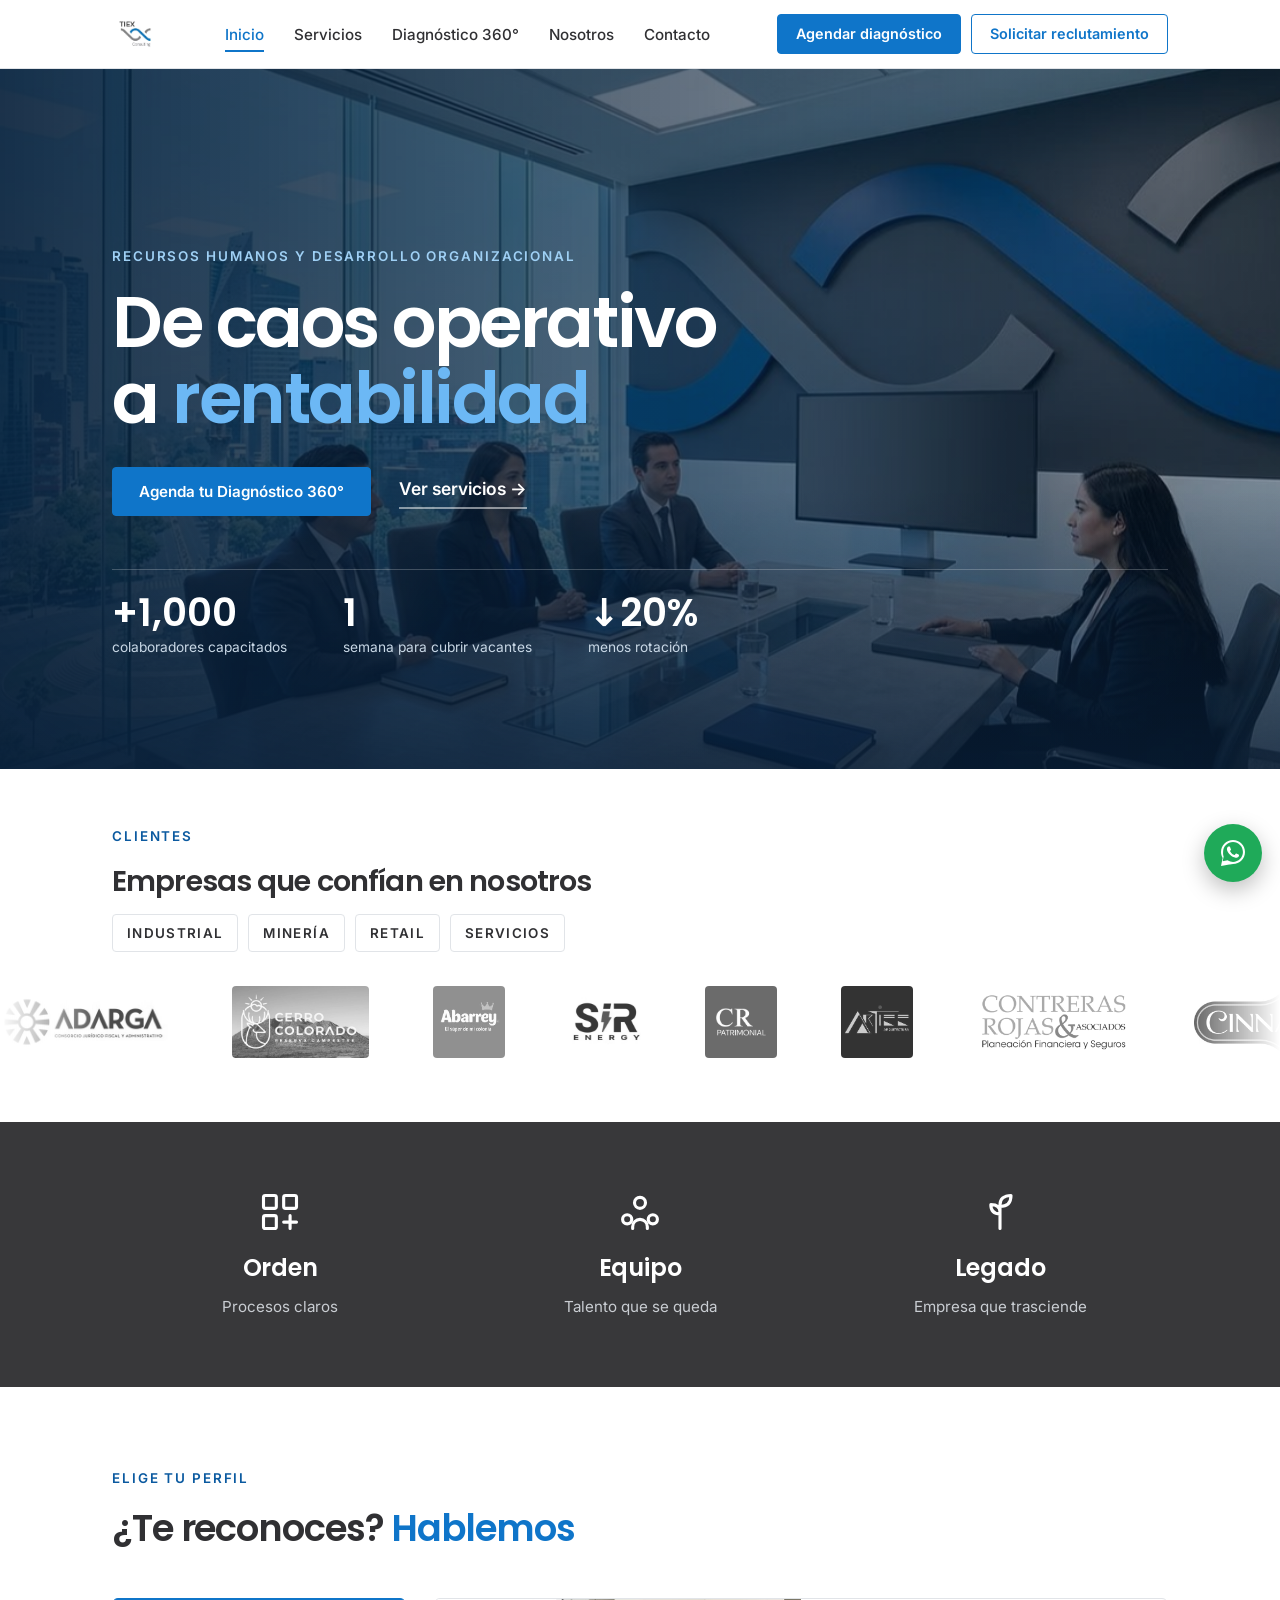
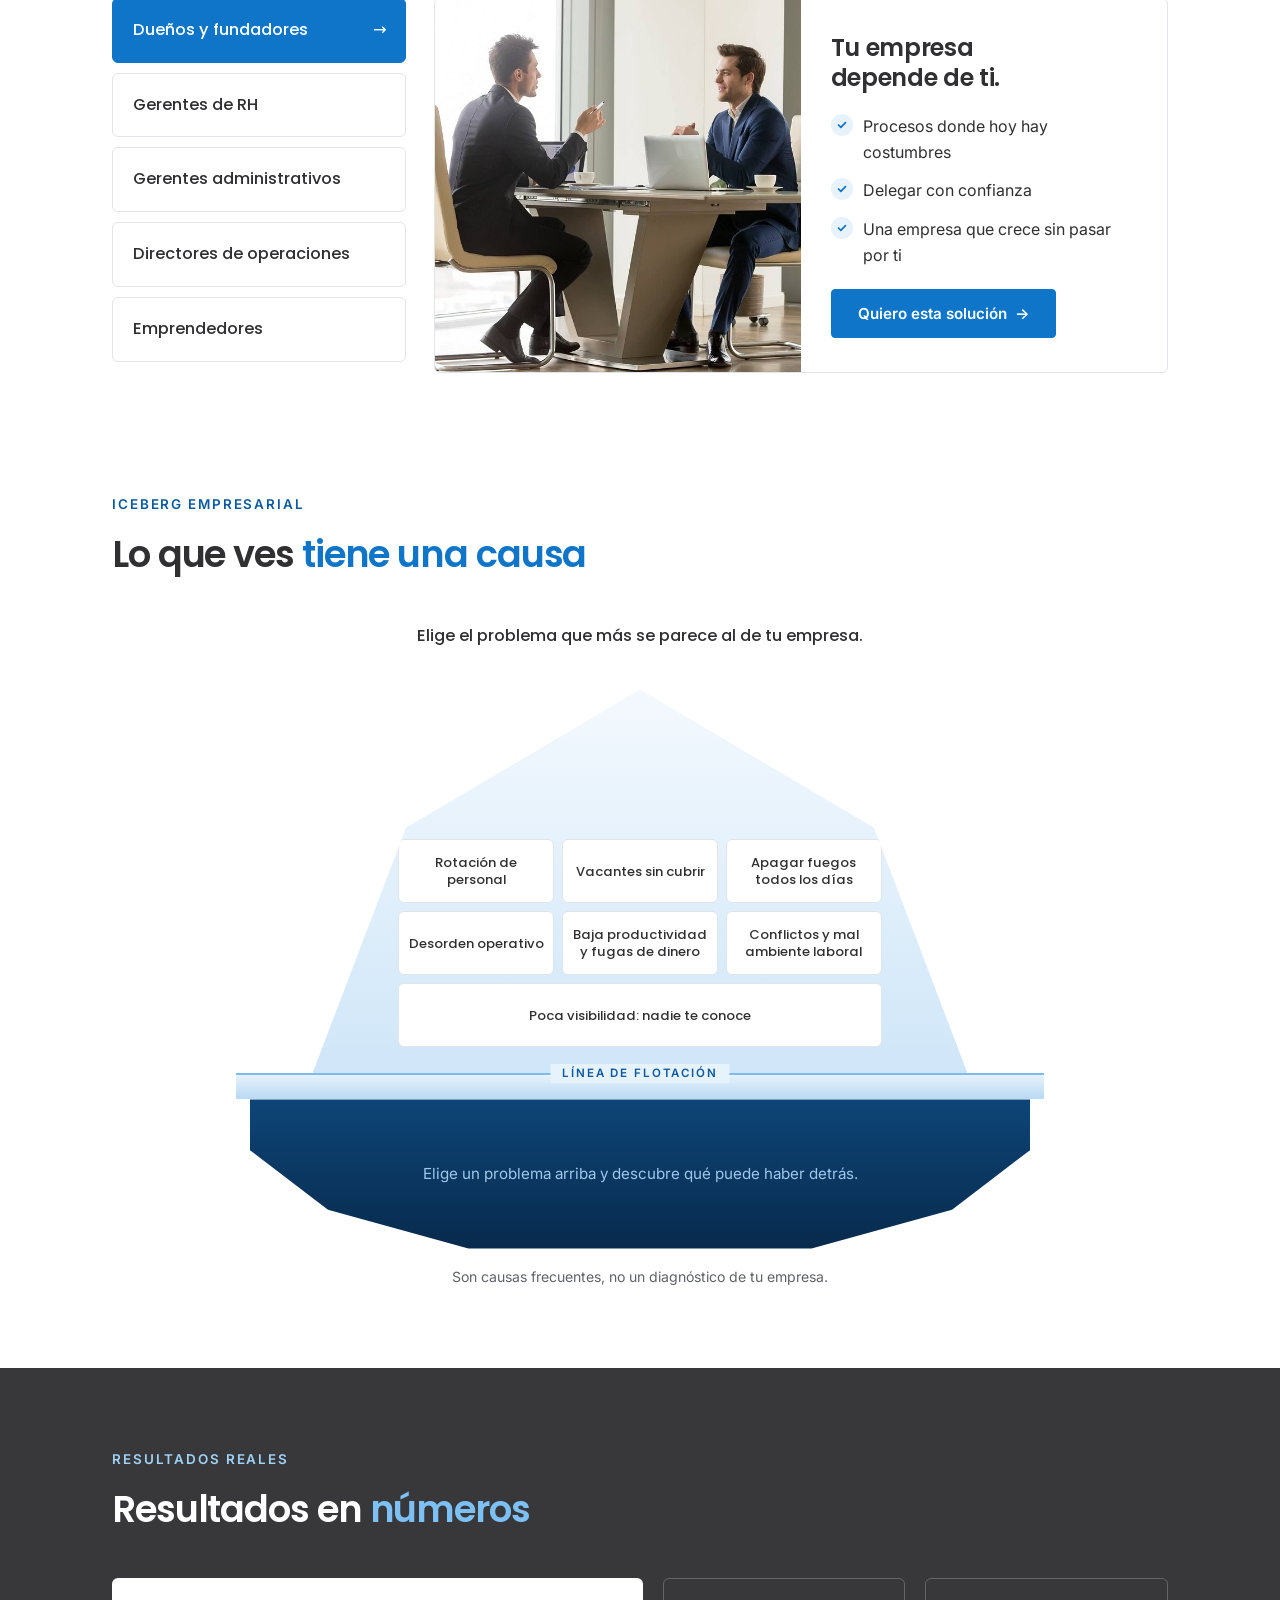
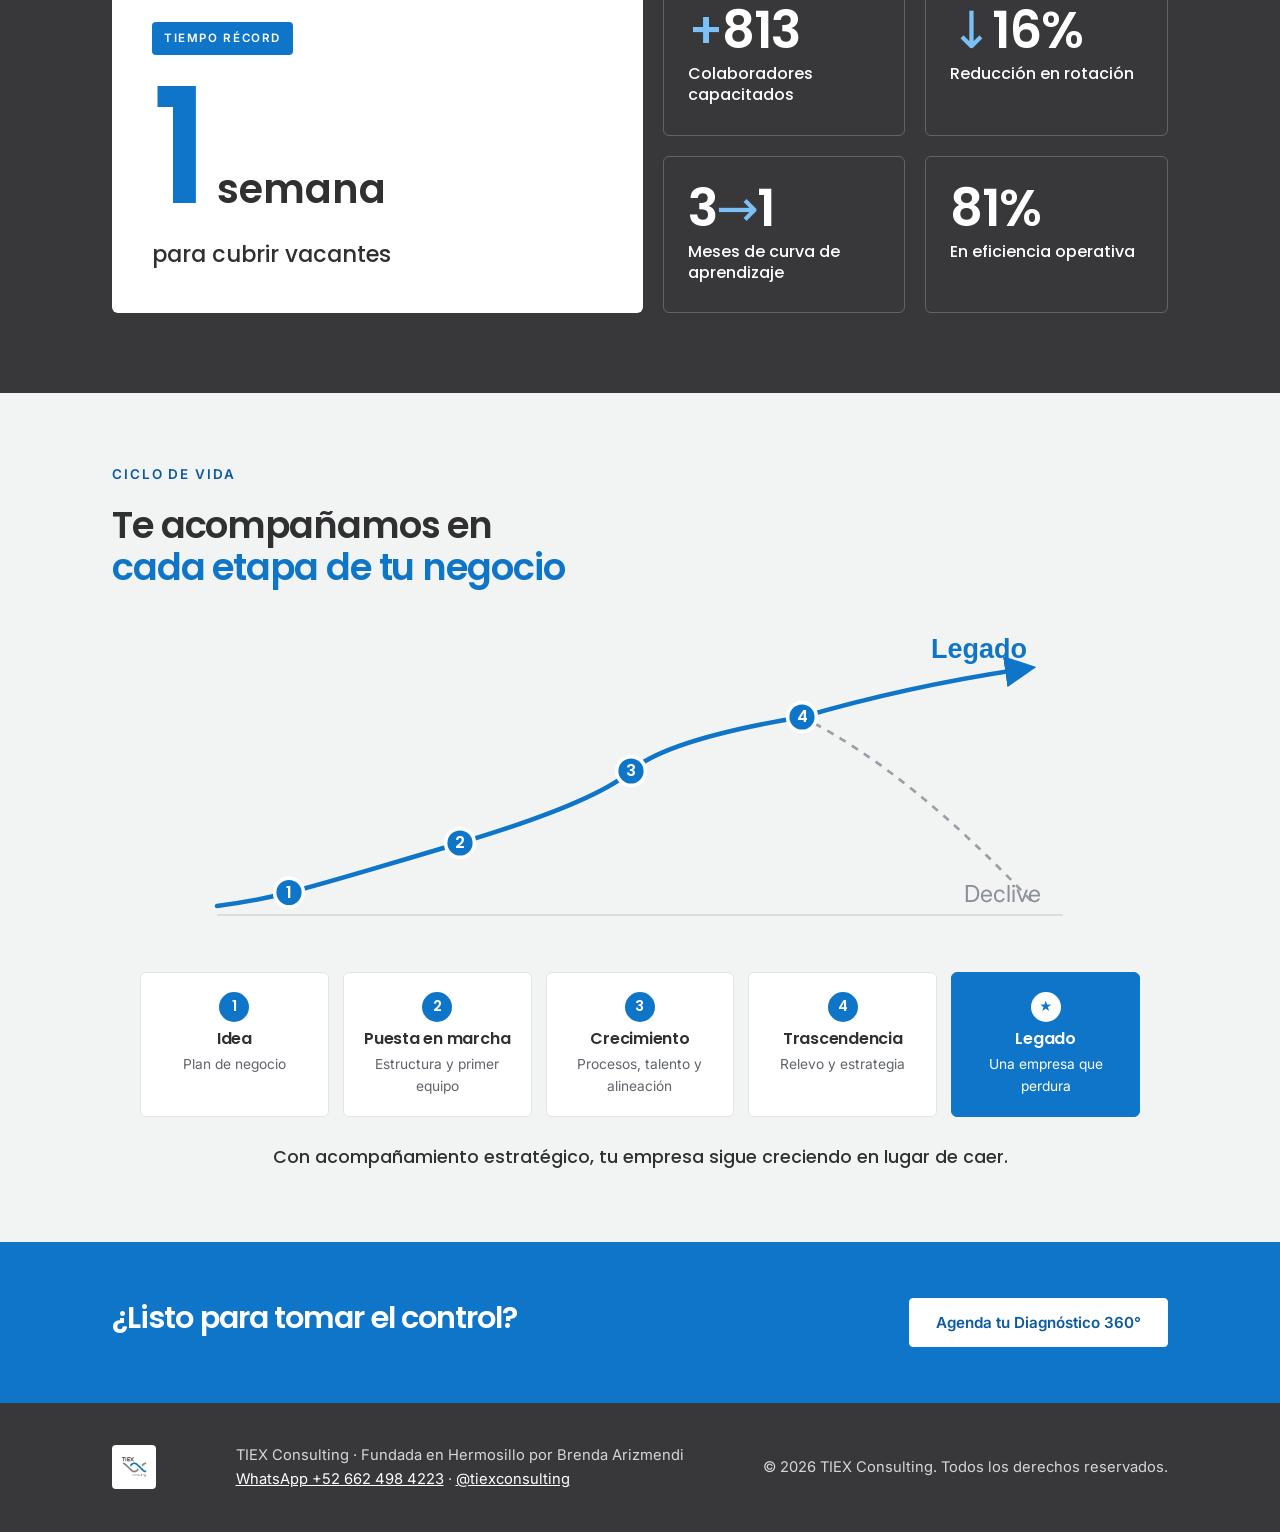
==== commit 2e58660d: "Add files via upload" ====
--- a/index.html
+++ b/index.html
@@ -27,8 +27,9 @@
       <li><a href="diagnostico.html">Diagnóstico 360°</a></li>
       <li><a href="nosotros.html">Nosotros</a></li>
       <li><a href="contacto.html">Contacto</a></li>
+      <li class="menu-extra"><a href="https://forms.gle/rgz5Vn2C7eyk7DmB8" target="_blank" rel="noopener">Solicitar reclutamiento ↗</a></li>
     </ul>
-    <a class="btn btn-primary btn-sm" href="contacto.html">Agendar diagnóstico</a>
+    <div class="nav-cta"><a class="btn btn-primary btn-sm" href="contacto.html">Agendar diagnóstico</a><a class="btn btn-outline btn-sm" href="https://forms.gle/rgz5Vn2C7eyk7DmB8" target="_blank" rel="noopener">Solicitar reclutamiento</a></div>
     <button class="menu-btn" id="menuBtn" aria-label="Abrir menú" aria-expanded="false" aria-controls="menu"><span></span><span></span><span></span></button>
   </div>
 </header>
@@ -100,7 +101,7 @@
       <span class="eyebrow">Elige tu perfil</span>
       <h2 id="h-int">¿Te reconoces? <span class="blue">Hablemos</span></h2>
     </div>
-    <div class="ptabs reveal"><div class="plist" role="tablist" aria-label="Tu perfil"><button type="button" role="tab" id="pt0" aria-controls="pp0" aria-selected="true" tabindex="0">Dueños y fundadores</button><button type="button" role="tab" id="pt1" aria-controls="pp1" aria-selected="false" tabindex="-1">Gerentes de RH</button><button type="button" role="tab" id="pt2" aria-controls="pp2" aria-selected="false" tabindex="-1">Gerentes administrativos</button><button type="button" role="tab" id="pt3" aria-controls="pp3" aria-selected="false" tabindex="-1">Directores de operaciones</button><button type="button" role="tab" id="pt4" aria-controls="pp4" aria-selected="false" tabindex="-1">Emprendedores</button></div><div class="ppanels"><div class="ppanel" role="tabpanel" id="pp0" aria-labelledby="pt0"><img src="assets/servicio-operativa.jpg" alt="Dos directivos conversando en una mesa de trabajo" loading="lazy" width="1000" height="600"><div class="pbody"><h3>Tu empresa depende de ti.</h3><ul class="checks"><li>Procesos donde hoy hay costumbres</li><li>Delegar con confianza</li><li>Una empresa que crece sin pasar por ti</li></ul><a class="btn btn-primary" href="https://wa.me/526624984223?text=Hola%2C%20soy%20due%C3%B1o%20o%20fundador%20y%20quiero%20soltar%20el%20control%20operativo%20de%20mi%20empresa.%20Me%20gustar%C3%ADa%20agendar%20un%20Diagn%C3%B3stico%20Organizacional%20360%C2%B0." target="_blank" rel="noopener">Quiero esta solución <span aria-hidden="true">→</span></a></div></div><div class="ppanel" role="tabpanel" id="pp1" aria-labelledby="pt1" hidden><img src="assets/servicio-talento.jpg" alt="Equipo de trabajo en una sesión de capacitación" loading="lazy" width="1000" height="600"><div class="pbody"><h3>Esa vacante lleva meses abierta.</h3><ul class="checks"><li>El perfil que sí encaja</li><li>Cultura y retención</li><li>Vacantes cubiertas en 1 semana</li></ul><a class="btn btn-primary" href="https://wa.me/526624984223?text=Hola%2C%20soy%20gerente%20de%20RH%20y%20necesito%20cubrir%20un%20puesto%20clave%20y%20reducir%20la%20rotaci%C3%B3n.%20Me%20gustar%C3%ADa%20agendar%20un%20Diagn%C3%B3stico%20Organizacional%20360%C2%B0." target="_blank" rel="noopener">Quiero esta solución <span aria-hidden="true">→</span></a></div></div><div class="ppanel" role="tabpanel" id="pp2" aria-labelledby="pt2" hidden><img src="assets/hero.jpg" alt="Equipo directivo en una sala de juntas" loading="lazy" width="1000" height="600"><div class="pbody"><h3>Cada área trabaja a su manera.</h3><ul class="checks"><li>Procesos claros por área</li><li>Una sola forma de hacer las cosas</li><li>Equipo formado desde el inicio</li></ul><a class="btn btn-primary" href="https://wa.me/526624984223?text=Hola%2C%20soy%20gerente%20administrativo%20y%20quiero%20ordenar%20los%20procesos%20de%20mi%20operaci%C3%B3n.%20Me%20gustar%C3%ADa%20agendar%20un%20Diagn%C3%B3stico%20Organizacional%20360%C2%B0." target="_blank" rel="noopener">Quiero esta solución <span aria-hidden="true">→</span></a></div></div><div class="ppanel" role="tabpanel" id="pp3" aria-labelledby="pt3" hidden><img src="assets/servicio-talento.jpg" alt="Equipo capacitándose" loading="lazy" width="1000" height="600"><div class="pbody"><h3>Tu operación se frena sin gente capacitada.</h3><ul class="checks"><li>Menos rotación y ausentismo</li><li>El perfil correcto para el puesto</li><li>Curva de aprendizaje de 3 a 1 meses</li></ul><a class="btn btn-primary" href="https://wa.me/526624984223?text=Hola%2C%20soy%20director%20de%20operaciones%20y%20quiero%20estabilizar%20mi%20operaci%C3%B3n.%20Me%20gustar%C3%ADa%20agendar%20un%20Diagn%C3%B3stico%20Organizacional%20360%C2%B0." target="_blank" rel="noopener">Quiero esta solución <span aria-hidden="true">→</span></a></div></div><div class="ppanel" role="tabpanel" id="pp4" aria-labelledby="pt4" hidden><img src="assets/servicio-operativa.jpg" alt="Asesoría para emprendedores sobre su plan de negocio" loading="lazy" width="1000" height="600"><div class="pbody"><h3>Tienes la idea. Falta saber si es viable.</h3><ul class="checks"><li>Plan de negocio</li><li>Viabilidad</li><li>Rentabilidad</li></ul><a class="btn btn-primary" href="https://wa.me/526624984223?text=Hola%2C%20soy%20emprendedor%28a%29%20y%20quiero%20un%20plan%20de%20negocio%20con%20an%C3%A1lisis%20de%20viabilidad%20y%20rentabilidad.%20Me%20gustar%C3%ADa%20agendar%20una%20pl%C3%A1tica." target="_blank" rel="noopener">Quiero esta solución <span aria-hidden="true">→</span></a></div></div></div></div>
+    <div class="ptabs reveal"><div class="plist" role="tablist" aria-label="Tu perfil"><button type="button" role="tab" id="pt0" aria-controls="pp0" aria-selected="true" tabindex="0">Dueños y fundadores</button><button type="button" role="tab" id="pt1" aria-controls="pp1" aria-selected="false" tabindex="-1">Gerentes de RH</button><button type="button" role="tab" id="pt2" aria-controls="pp2" aria-selected="false" tabindex="-1">Gerentes administrativos</button><button type="button" role="tab" id="pt3" aria-controls="pp3" aria-selected="false" tabindex="-1">Directores de operaciones</button><button type="button" role="tab" id="pt4" aria-controls="pp4" aria-selected="false" tabindex="-1">Emprendedores</button></div><div class="ppanels"><div class="ppanel" role="tabpanel" id="pp0" aria-labelledby="pt0"><img src="assets/servicio-operativa.jpg" alt="Dos directivos conversando en una mesa de trabajo" loading="lazy" width="1000" height="600"><div class="pbody"><h3>Tu empresa depende de ti.</h3><ul class="checks"><li>Procesos donde hoy hay costumbres</li><li>Delegar con confianza</li><li>Una empresa que crece sin pasar por ti</li></ul><a class="btn btn-primary" href="https://wa.me/526624984223?text=Hola%2C%20soy%20due%C3%B1o%20o%20fundador%20y%20quiero%20soltar%20el%20control%20operativo%20de%20mi%20empresa.%20Me%20gustar%C3%ADa%20agendar%20un%20Diagn%C3%B3stico%20Organizacional%20360%C2%B0." target="_blank" rel="noopener">Quiero esta solución <span aria-hidden="true">→</span></a></div></div><div class="ppanel" role="tabpanel" id="pp1" aria-labelledby="pt1" hidden><img src="assets/servicio-talento.jpg" alt="Equipo de trabajo en una sesión de capacitación" loading="lazy" width="1000" height="600"><div class="pbody"><h3>Esa vacante lleva meses abierta.</h3><ul class="checks"><li>El perfil que sí encaja</li><li>Cultura y retención</li><li>Vacantes cubiertas en 1 semana</li></ul><a class="btn btn-primary" href="https://wa.me/526624984223?text=Hola%2C%20soy%20gerente%20de%20RH%20y%20necesito%20cubrir%20un%20puesto%20clave%20y%20reducir%20la%20rotaci%C3%B3n.%20Me%20gustar%C3%ADa%20agendar%20un%20Diagn%C3%B3stico%20Organizacional%20360%C2%B0." target="_blank" rel="noopener">Quiero esta solución <span aria-hidden="true">→</span></a><a class="reqlink2" href="https://forms.gle/rgz5Vn2C7eyk7DmB8" target="_blank" rel="noopener">Llenar requisición de vacante ↗</a></div></div><div class="ppanel" role="tabpanel" id="pp2" aria-labelledby="pt2" hidden><img src="assets/hero.jpg" alt="Equipo directivo en una sala de juntas" loading="lazy" width="1000" height="600"><div class="pbody"><h3>Cada área trabaja a su manera.</h3><ul class="checks"><li>Procesos claros por área</li><li>Una sola forma de hacer las cosas</li><li>Equipo formado desde el inicio</li></ul><a class="btn btn-primary" href="https://wa.me/526624984223?text=Hola%2C%20soy%20gerente%20administrativo%20y%20quiero%20ordenar%20los%20procesos%20de%20mi%20operaci%C3%B3n.%20Me%20gustar%C3%ADa%20agendar%20un%20Diagn%C3%B3stico%20Organizacional%20360%C2%B0." target="_blank" rel="noopener">Quiero esta solución <span aria-hidden="true">→</span></a></div></div><div class="ppanel" role="tabpanel" id="pp3" aria-labelledby="pt3" hidden><img src="assets/servicio-talento.jpg" alt="Equipo capacitándose" loading="lazy" width="1000" height="600"><div class="pbody"><h3>Tu operación se frena sin gente capacitada.</h3><ul class="checks"><li>Menos rotación y ausentismo</li><li>El perfil correcto para el puesto</li><li>Curva de aprendizaje de 3 a 1 meses</li></ul><a class="btn btn-primary" href="https://wa.me/526624984223?text=Hola%2C%20soy%20director%20de%20operaciones%20y%20quiero%20estabilizar%20mi%20operaci%C3%B3n.%20Me%20gustar%C3%ADa%20agendar%20un%20Diagn%C3%B3stico%20Organizacional%20360%C2%B0." target="_blank" rel="noopener">Quiero esta solución <span aria-hidden="true">→</span></a></div></div><div class="ppanel" role="tabpanel" id="pp4" aria-labelledby="pt4" hidden><img src="assets/servicio-operativa.jpg" alt="Asesoría para emprendedores sobre su plan de negocio" loading="lazy" width="1000" height="600"><div class="pbody"><h3>Tienes la idea. Falta saber si es viable.</h3><ul class="checks"><li>Plan de negocio</li><li>Viabilidad</li><li>Rentabilidad</li></ul><a class="btn btn-primary" href="https://wa.me/526624984223?text=Hola%2C%20soy%20emprendedor%28a%29%20y%20quiero%20un%20plan%20de%20negocio%20con%20an%C3%A1lisis%20de%20viabilidad%20y%20rentabilidad.%20Me%20gustar%C3%ADa%20agendar%20una%20pl%C3%A1tica." target="_blank" rel="noopener">Quiero esta solución <span aria-hidden="true">→</span></a></div></div></div></div>
   </div>
 </section>
 
@@ -116,6 +117,7 @@
     </div>
     <p class="dnote reveal">Son causas frecuentes, no un diagnóstico de tu empresa.</p>
     <p class="dgo"><a id="dgo" href="#dsol" hidden>Ver cómo podemos ayudarte ↓</a></p>
+    <p class="dreq" id="dreq" hidden><a class="btn btn-outline" href="https://forms.gle/rgz5Vn2C7eyk7DmB8" target="_blank" rel="noopener">Llenar requisición de vacante ↗</a></p>
     <div class="dsol reveal" id="dsol">
       <h3>El problema es visible. La solución comienza por entender su origen.</h3>
       <p class="dsub">En TIEX Consulting ayudamos a las empresas a fortalecer su estructura, desarrollar a sus equipos y mejorar su operación.</p>
--- a/assets/styles.css
+++ b/assets/styles.css
@@ -613,3 +613,19 @@
 .vbg .vs[src$="foto-clase.jpg"]{object-position:center 35%}
 .action-grid{grid-template-columns:auto auto 380px;gap:32px}
 @media (max-width:900px){.action-grid{grid-template-columns:1fr 1fr;align-items:start}}
+
+/* requisición de vacante */
+.reqlink{display:inline-block;margin-top:4px;color:var(--blue);font-weight:600;font-size:.88rem;text-decoration:none;border-bottom:1px solid var(--blue)}
+.reqlink2{display:inline-block;margin-top:2px;color:var(--blue);font-weight:600;text-decoration:none;border-bottom:1px solid var(--blue);align-self:flex-start}
+.reqbox{margin-top:26px;background:#fff;border:1px solid var(--line);border-left:4px solid var(--blue);border-radius:var(--radius);padding:20px 22px;display:flex;gap:18px;align-items:center;justify-content:space-between;flex-wrap:wrap}
+.reqbox h3{font-size:1.05rem;margin:0 0 4px}.reqbox p{margin:0;font-size:.92rem;color:var(--muted)}
+.dreq{text-align:center;margin:10px 0 0}
+#contacto .reqbox .btn{background:var(--blue);color:#fff;border-color:var(--blue)}
+#contacto .reqbox .btn:hover{background:var(--blue-dark);border-color:var(--blue-dark)}
+
+/* botones del encabezado */
+.nav-cta{display:flex;gap:10px;align-items:center;flex:none}
+.nav-cta .btn-sm{white-space:nowrap}
+.nav .menu-extra{display:none}
+@media (max-width:1100px){.nav ul{gap:18px}.nav ul a{font-size:.9rem}.nav-cta .btn-sm{padding:10px 12px;font-size:.84rem}.nav{gap:14px}}
+@media (max-width:820px){.nav-cta{display:none}.nav .menu-extra{display:block}}
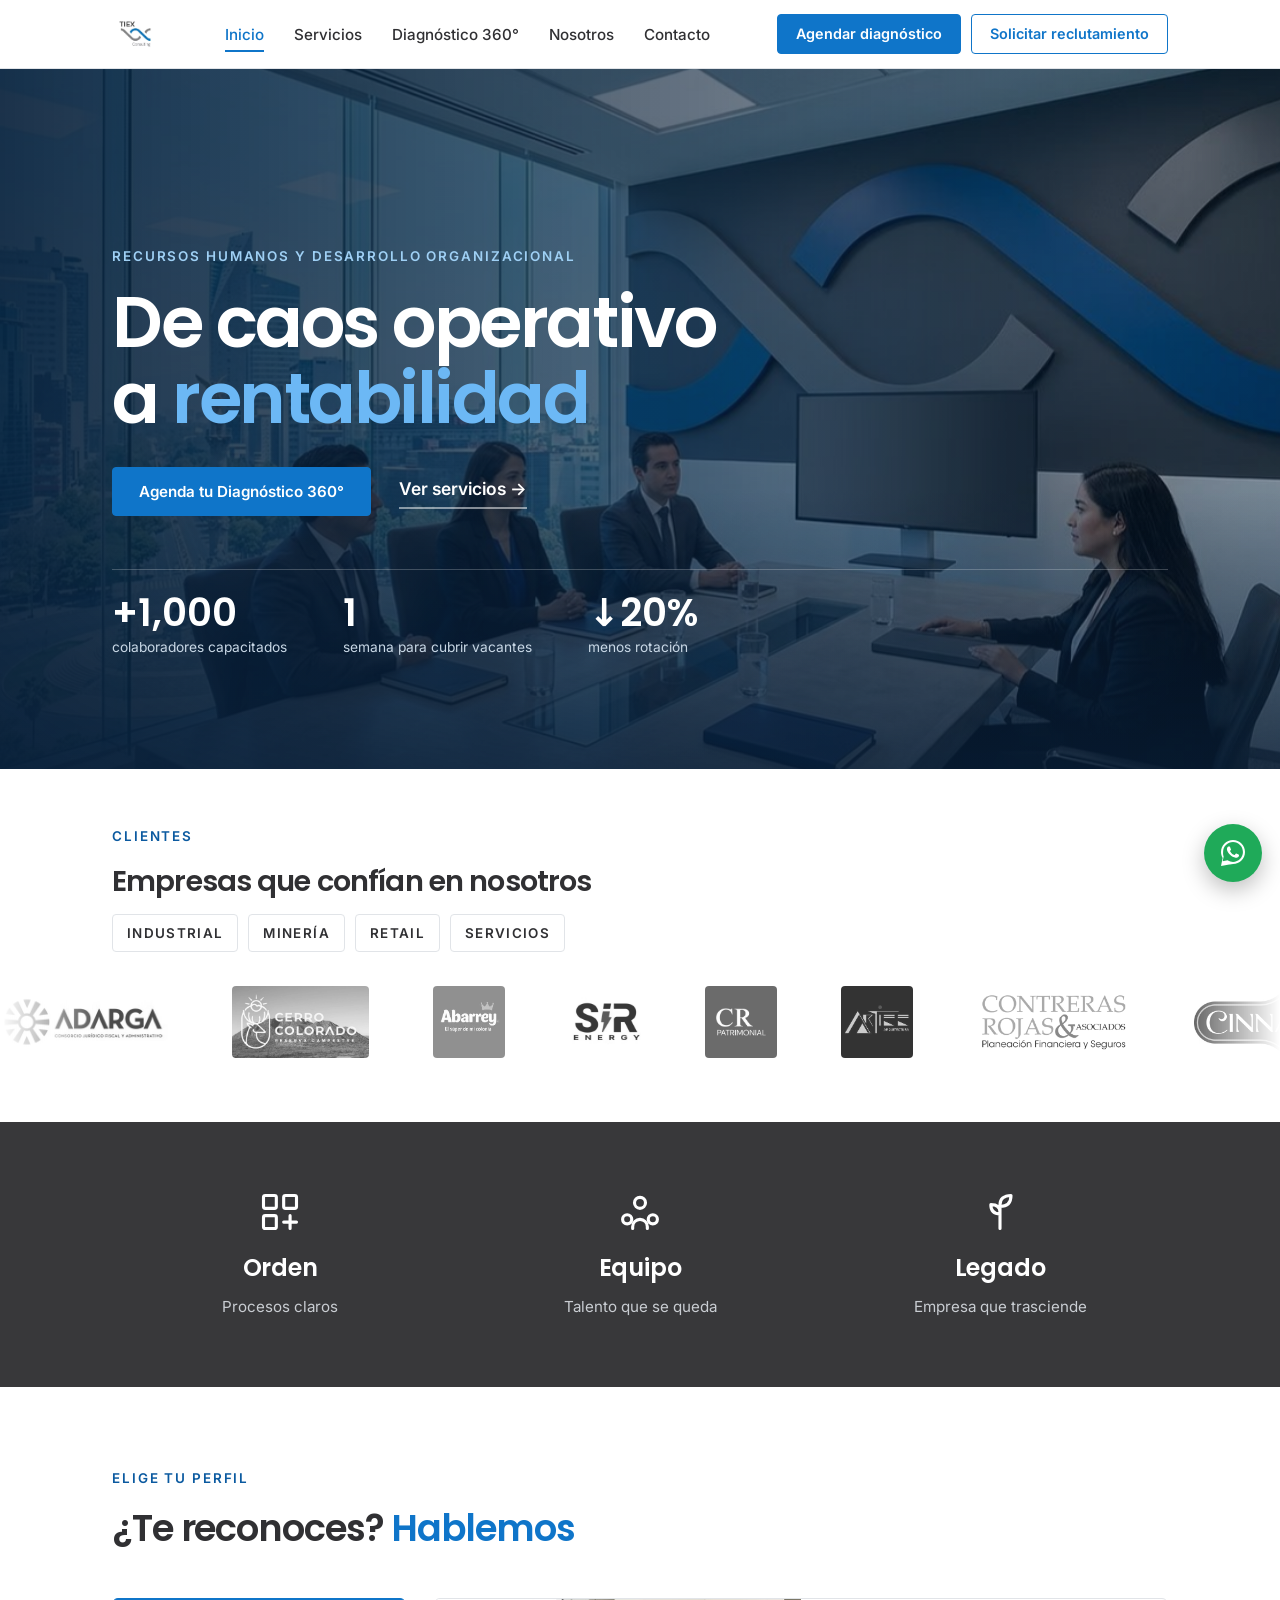
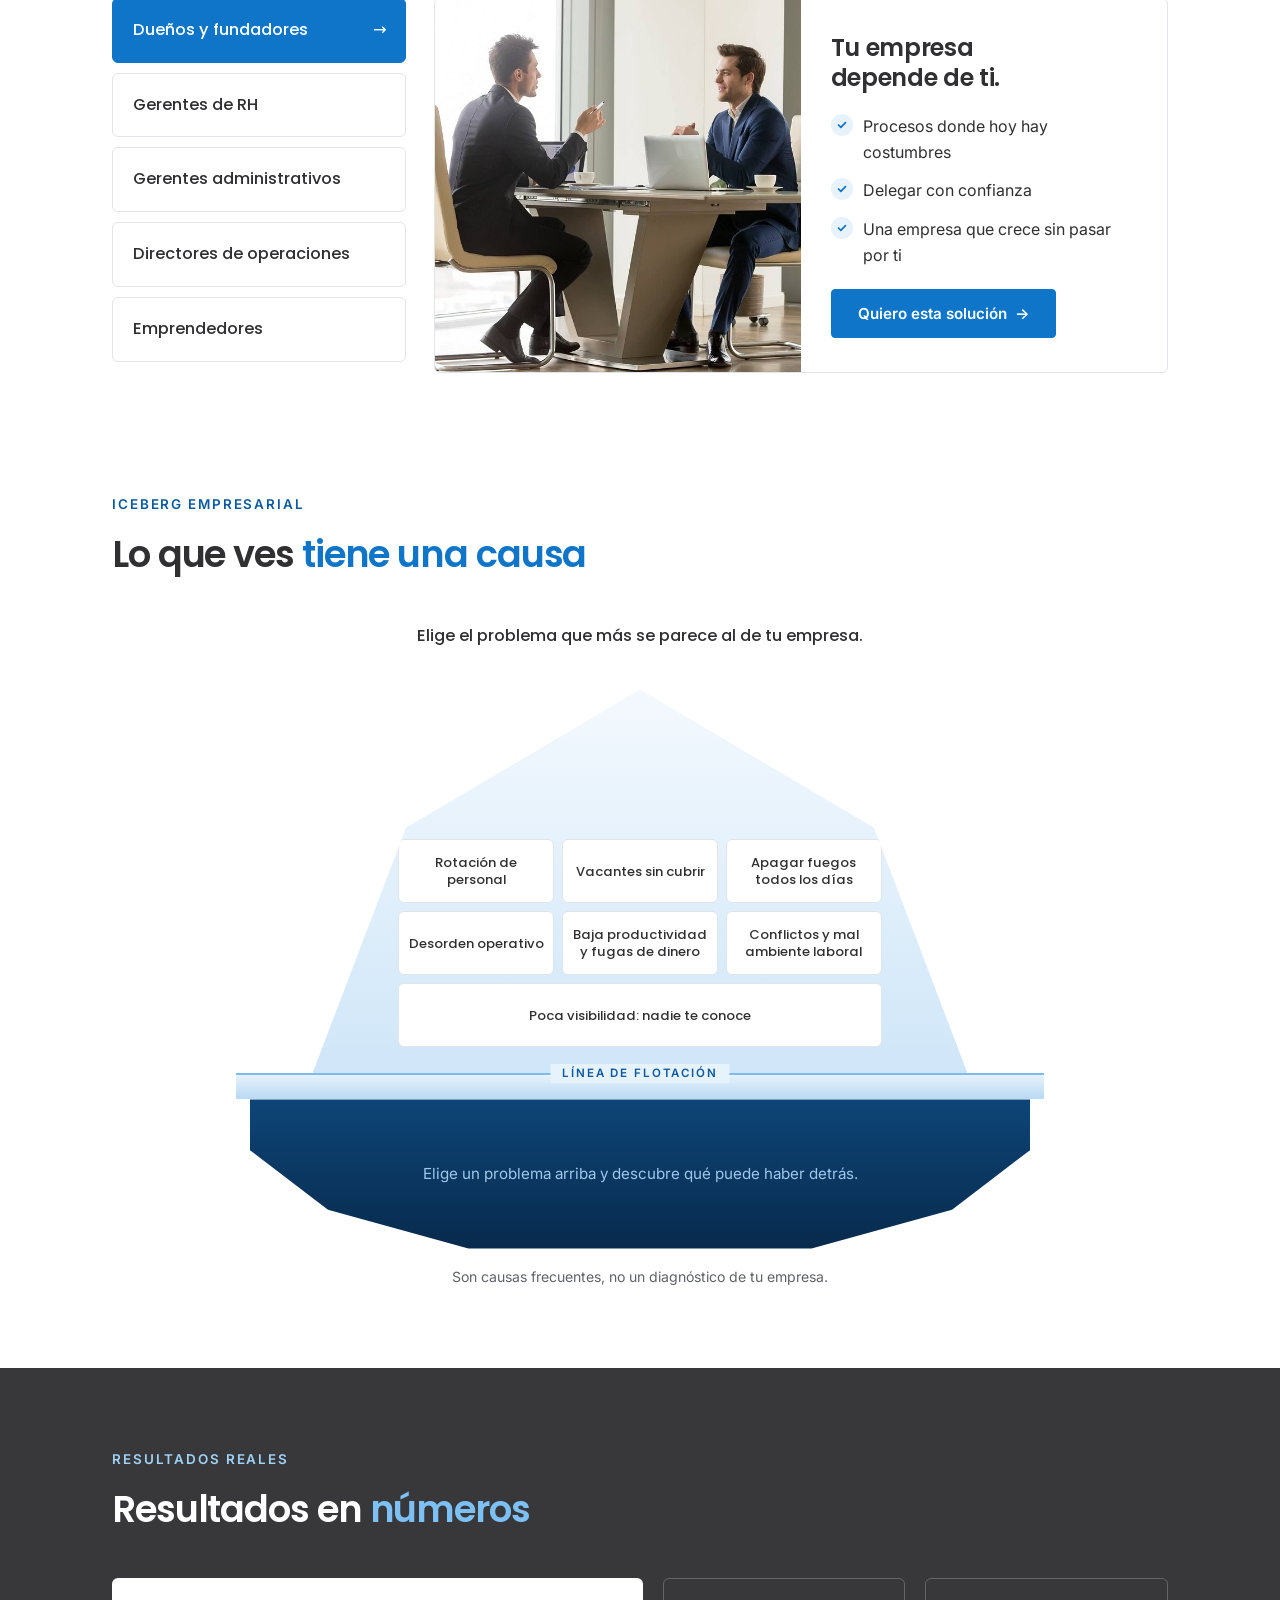
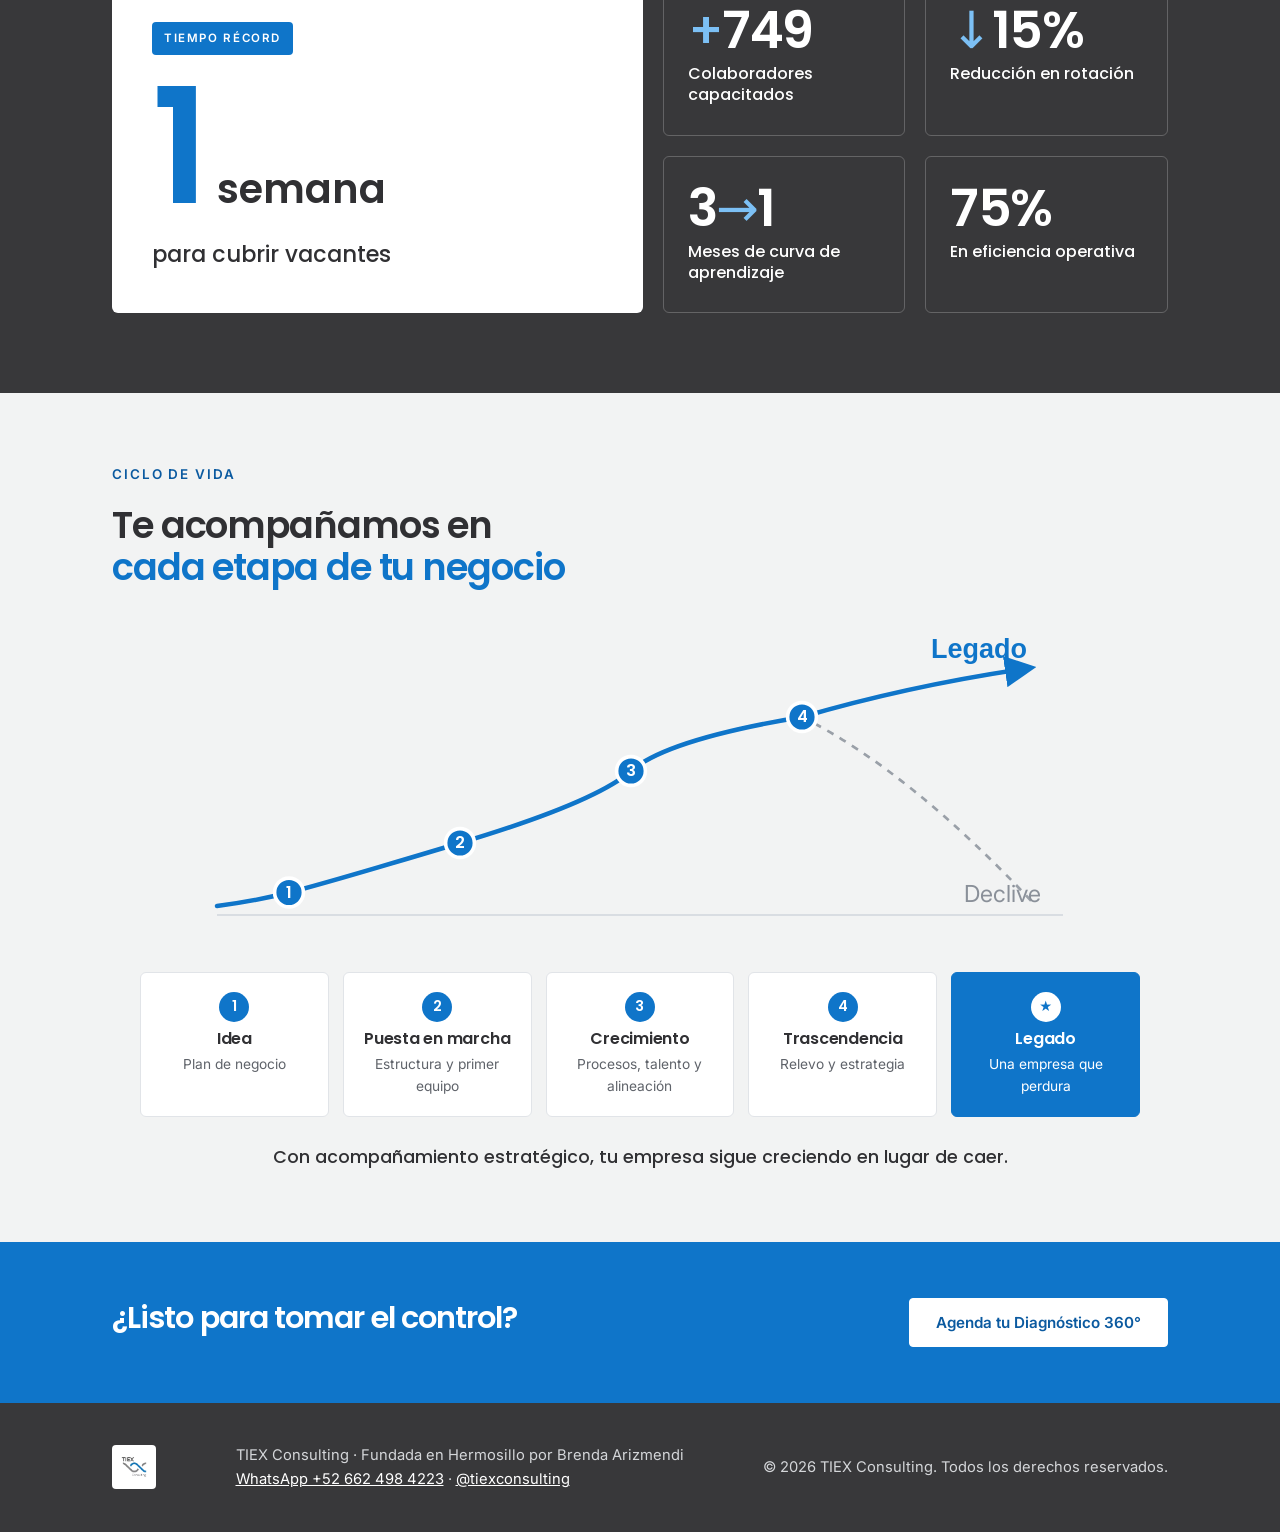
==== commit 6d801a92: "Add files via upload" ====
--- a/index.html
+++ b/index.html
@@ -9,8 +9,12 @@
 <meta property="og:title" content="Consultoría de Recursos Humanos y Desarrollo Organizacional en Hermosillo | TIEX Consulting">
 <meta property="og:description" content="Consultoría en Hermosillo, Sonora: reclutamiento y selección de personal, capacitación, NOM-035 y STPS, y orden operativo. Agenda tu Diagnóstico Organizacional 360°.">
 <meta property="og:type" content="website">
-<meta property="og:image" content="assets/hero.jpg">
-<script type="application/ld+json">{"@context": "https://schema.org", "@graph": [{"@type": "ProfessionalService", "name": "TIEX Consulting", "description": "Consultoría de recursos humanos y desarrollo organizacional: reclutamiento y selección de personal, capacitación, cumplimiento STPS y NOM-035, y orden operativo.", "telephone": "+526624984223", "image": "assets/hero.jpg", "address": {"@type": "PostalAddress", "addressLocality": "Hermosillo", "addressRegion": "Sonora", "addressCountry": "MX"}, "areaServed": {"@type": "Country", "name": "México"}, "founder": {"@type": "Person", "name": "Brenda Arizmendi"}, "sameAs": ["https://www.instagram.com/tiexconsulting/"]}]}</script>
+<meta property="og:image" content="https://tiexconsulting.com/assets/hero.jpg">
+<meta property="og:url" content="https://tiexconsulting.com/">
+<meta property="og:locale" content="es_MX">
+<meta name="twitter:card" content="summary_large_image">
+<link rel="canonical" href="https://tiexconsulting.com/">
+<script type="application/ld+json">{"@context": "https://schema.org", "@graph": [{"@type": "ProfessionalService", "name": "TIEX Consulting", "description": "Consultoría de recursos humanos y desarrollo organizacional: reclutamiento y selección de personal, capacitación, cumplimiento STPS y NOM-035, y orden operativo.", "telephone": "+526624984223", "image": "https://tiexconsulting.com/assets/hero.jpg", "address": {"@type": "PostalAddress", "addressLocality": "Hermosillo", "addressRegion": "Sonora", "addressCountry": "MX"}, "areaServed": {"@type": "Country", "name": "México"}, "founder": {"@type": "Person", "name": "Brenda Arizmendi"}, "sameAs": ["https://www.instagram.com/tiexconsulting/"], "url": "https://tiexconsulting.com/", "logo": "https://tiexconsulting.com/assets/logo.png"}]}</script>
 <link rel="icon" type="image/png" href="assets/favicon.png">
 <link rel="preconnect" href="https://fonts.googleapis.com">
 <link rel="preconnect" href="https://fonts.gstatic.com" crossorigin>
